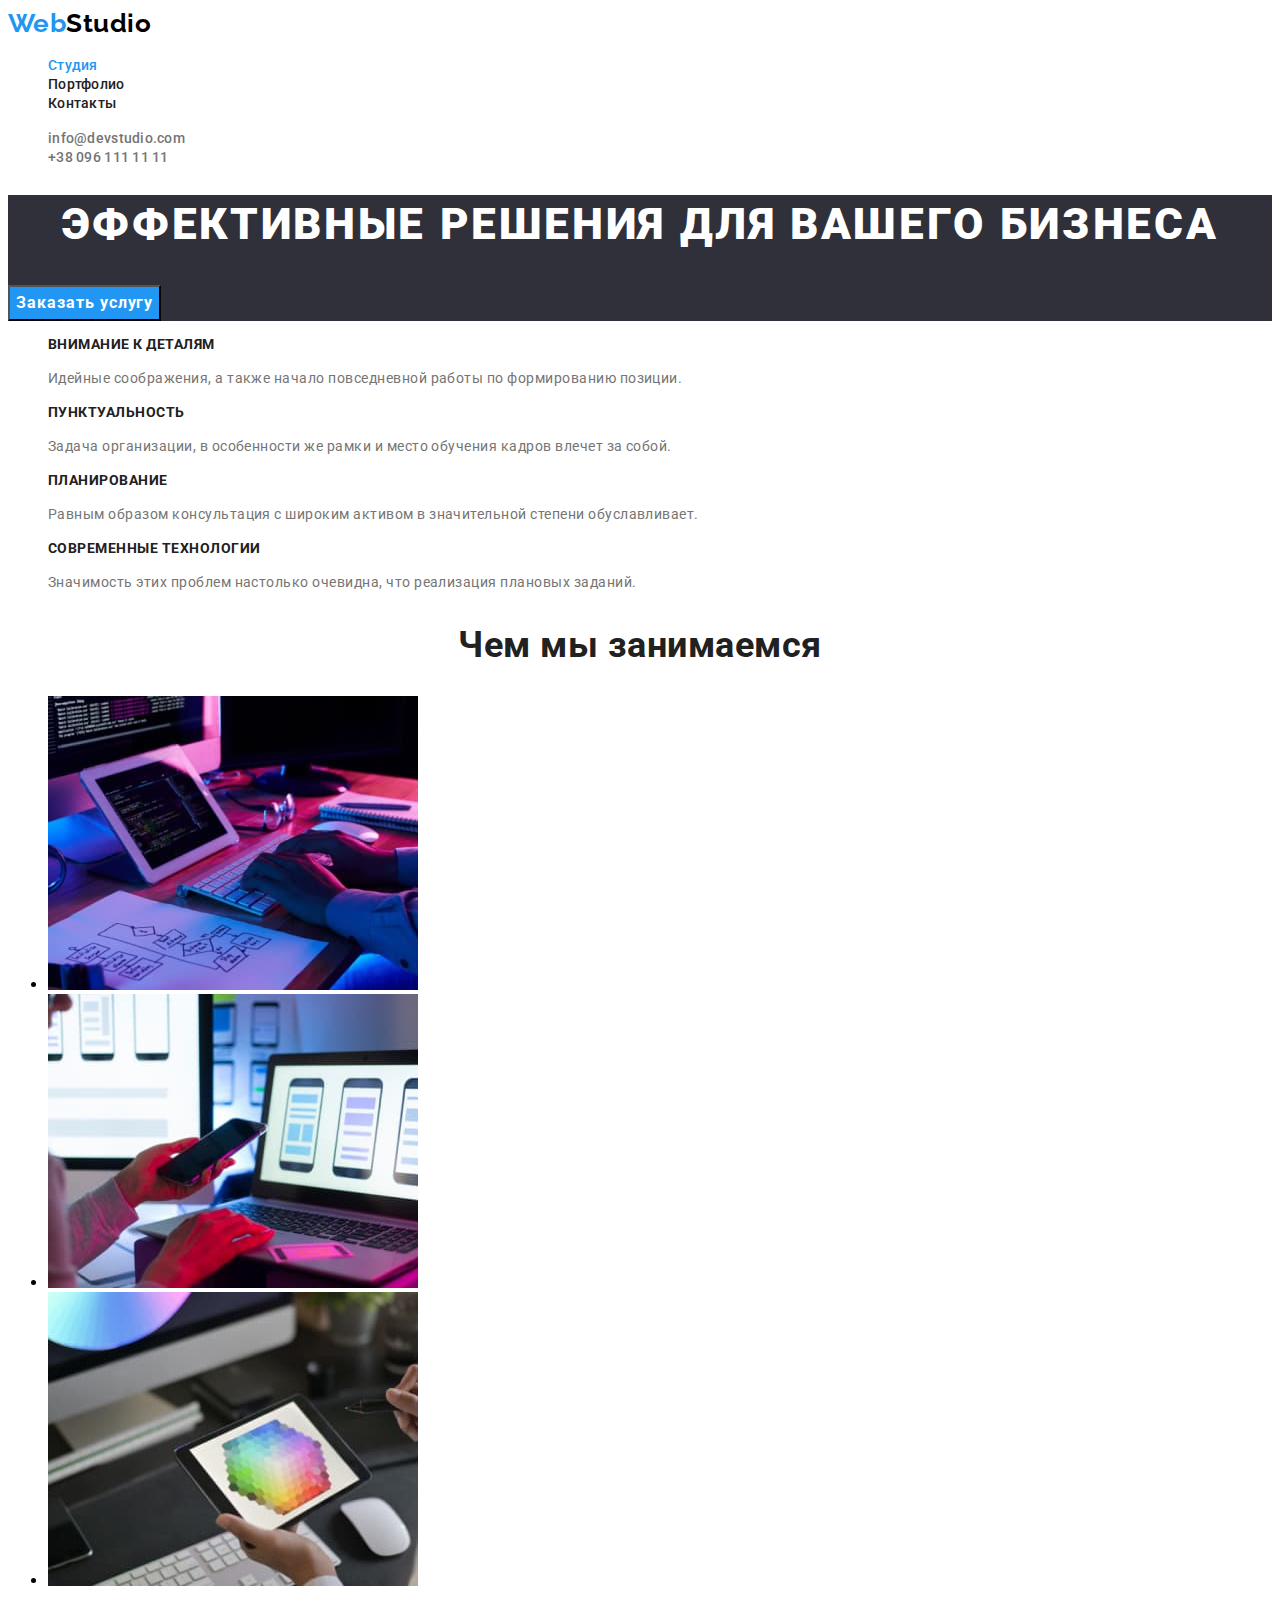
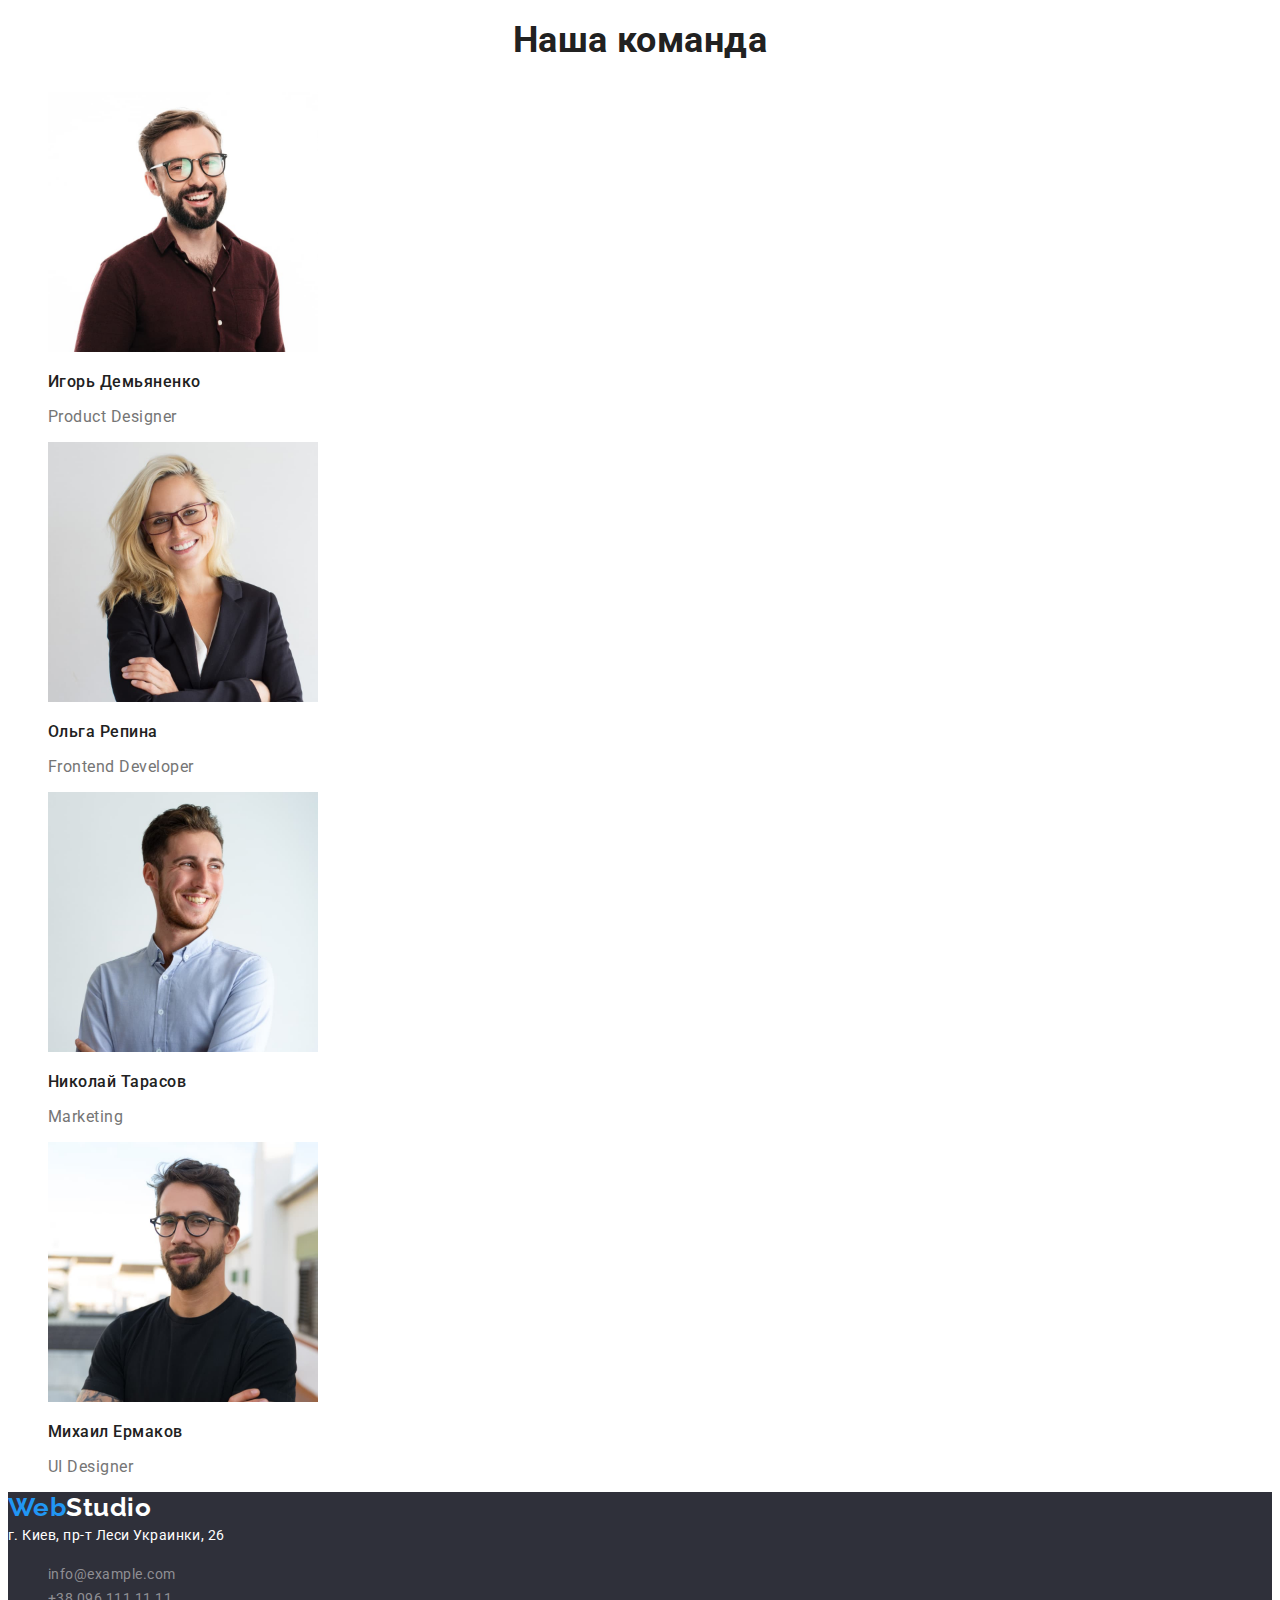
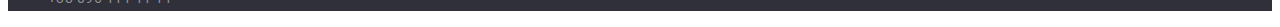
==== index.html @ e311b367 "Copy file" ====
<!DOCTYPE html>
<html lang="en">
<head>
    <meta charset="UTF-8">
    <meta http-equiv="X-UA-Compatible" content="IE=edge">
    <meta name="viewport" content="width=device-width, initial-scale=1.0">
    <title>Document</title>
    <link rel="preconnect" href="https://fonts.gstatic.com">
    <link href="https://fonts.googleapis.com/css2?family=Raleway:wght@700&family=Roboto:wght@400;500;700;900&display=swap"
        rel="stylesheet">
    <link rel="stylesheet" href="./css/styles.css">
</head>
<body>
    <!-- Header -->
    <header>
    <!-- Navigation -->
<nav>
    <!-- Logo -->
    <a href="./index.html" class="logo link"><span class="logo-blue">Web</span><span class="logo-black">Studio</span></a>
    <ul class="navigation-list list">
        <li><a href="./index.html" class="nav-items link current">Студия</a></li>
        <li><a href="./portfolio.html" class="nav-items link">Портфолио</a></li>
        <li><a href="" class="nav-items link">Контакты</a></li>
    </ul>
</nav>
<!-- Contacts Email tel Top -->
        <ul class="contacts-top list"> 
            <li>
                <a href="maito:info@devstudio.com" class="top-items link">info@devstudio.com</a>
            </li>
            <li>
                <a href="tel:+380961111111" class="top-items link">+38 096 111 11 11</a>
            </li>
        </ul>
       
    </header>
    <!-- Main content -->
    <main>
        <!-- Banner -->
        <section class="banner-section">
            <h1 class="banner-title">Эффективные решения для вашего бизнеса</h1>
            <button type="button" class="btn-studio">Заказать услугу</button>            
        </section>
        <!-- Engage section -->
        <section>
            <ul class="list">
                <li>
                    <h3 class="title-engage">Внимание к деталям</h3>
                    <p class="engage-text">Идейные соображения, а также начало повседневной работы по формированию позиции.</p>
                </li>
                <li>
                    <h3 class="title-engage">Пунктуальность</h3>
                    <p class="engage-text">Задача организации, в особенности же рамки и место обучения кадров влечет за собой.</p>
                </li>
                <li>
                    <h3 class="title-engage">Планирование</h3>
                    <p class="engage-text">Равным образом консультация с широким активом в значительной степени обуславливает.</p>
                </li>
                <li>
                    <h3 class="title-engage">Современные технологии</h3>
                    <p class="engage-text">Значимость этих проблем настолько очевидна, что реализация плановых заданий.</p>
                </li>
            </ul>
        </section>
        <section>
            <h2 class="collecting-title">Чем мы занимаемся</h2>
            <ul>
                <li><img width="370" src="./images/prints.jpg" alt="prints"></li>
                <li><img width="370" src="./images/telephone.jpg" alt="telephone"></li>
                <li><img width="370" src="./images/hexagon.jpg" alt="hexagon"></li>
            </ul>
        </section>
        <!-- Our team -->
        <section>
            <h2 class="collecting-title">Наша команда</h2>
            <ul class="list">
                <li>
                    <img width="270" src="./images/igor-demianenko.jpg" alt="Игорь Демьяненко">
                    <h3 class="full-name-title">Игорь Демьяненко</h3>
                    <p class="profession-team">Product Designer</p>
                </li>
                <li>
                    <img width="270" src="./images/olga-repina.jpg" alt="Ольга Репина">
                    <h3 class="full-name-title">Ольга Репина</h3>
                    <p class="profession-team">Frontend Developer</p>
                </li>
                <li>
                    <img width="270" src="./images/nikolai-tarasov.jpg" alt="Николай Тарасов">
                    <h3 class="full-name-title">Николай Тарасов</h3>
                    <p class="profession-team">Marketing</p>
                </li>
                <li>
                    <img width="270" src="./images/mikhail-ermakov.jpg" alt="Михаил Ермаков">
                    <h3 class="full-name-title">Михаил Ермаков</h3>
                    <p class="profession-team">UI Designer</p>
                </li>
            </ul>
        </section>
    </main>
    <!-- Footer -->
    <footer class="footer">
            <!-- Logo -->
            <a href="./index.html" class="logo link"><span class="logo-blue">Web</span><span class="logo-white">Studio</span></a>
            <address class="footer-address">
                г. Киев, пр-т Леси Украинки, 26
            </address>
            <ul class="contact-bottom list">
                <li>
                    <a href="maito:info@example.com" class="bottom-item link">info@example.com</a>
                </li>
                <li>
                    <a href="tel:+380961111111" class="bottom-item link">+38 096 111 11 11</a>
                </li>
            </ul>
        </footer>

</body>
</html>
---- css/styles.css ----
/* All color of site */
:root {
  --title-text-color: #212121;
  --accent-color: #2196f3;
  --all-text-color: #757575;
  --primary-white-color: #ffffff;
  --primary-black-color: #000000;
  --contacts-bottom-color: #8f8f94;
  --footer-background-color: #2f303a;
}
body {
  background-color: var(--primary-white-color);
  font-family: "Roboto", sans-serif;
  letter-spacing: 0.03em;
  /* letter-spacing: 0.02em;
  letter-spacing: 0.06em; */
}
.list {
  list-style: none;
}
.link {
  text-decoration: none;
}
/* Общее для кнопки */
button {
  cursor: pointer;

  font-family: inherit;
  font-weight: 500;
  font-size: 16px;
  line-height: 1.6;
  text-align: center;
}
/* Класс кнопка для студия */
.btn-studio {
  background-color: var(--accent-color);
  color: var(--primary-white-color);

  font-weight: 700;
  font-size: 16px;
  line-height: 1.9;
  display: flex;
  align-items: center;
  text-align: center;
  letter-spacing: 0.06em;
}

/* Класс кнопка для портфолио */
.btn-portfolio {
  color: var(--title-text-color);
  /* background-color: #f5f4fa; */
}
.btn-portfolio:hover {
  color: var(--primary-white-color);
  background-color: var(--accent-color);
}
/* Styles for index.html */

/* Header */

/* Logo styles */
.logo {
  font-family: "Raleway", sans-serif;
  font-weight: bold;
  font-size: 26px;
  line-height: 1.19;
}
.logo .logo-blue {
  color: var(--accent-color);
}
.logo .logo-black {
  color: var(--primary-black-color);
}
.logo .logo-white {
  color: var(--primary-white-color);
}
/* Navigation */
.navigation-list .nav-items {
  color: var(--title-text-color);
  font-weight: 500;
  font-size: 14px;
  line-height: 1.14;
  letter-spacing: 0.02em;
}
.navigation-list .nav-items:hover,
.navigation-list .nav-items:focus {
  color: var(--accent-color);
}
.navigation-list .nav-items.current {
  color: var(--accent-color);
}
/* .navigation-list .nav-items:visited {
  color: tomato;
} */

/* Contacts Email tel Top */
.contacts-top .top-items {
  color: var(--all-text-color);
  font-style: normal;
  font-weight: 500;
  font-size: 14px;
  line-height: 1.14;
  letter-spacing: 0.02em;
}
.contacts-top .top-items:hover,
.contacts-top .top-items:focus {
  color: var(--accent-color);
}
/* Main content */

.banner-section {
  background-color: var(--footer-background-color);
}
.banner-title {
  color: var(--primary-white-color);
  font-weight: 900;
  font-size: 44px;
  line-height: 1.36;
  text-align: center;
  letter-spacing: 0.06em;
  text-transform: uppercase;
}

/* Engage section */
.title-engage {
  color: var(--title-text-color);
  font-weight: 700;
  font-size: 14px;
  line-height: 1.14;
  text-transform: uppercase;
}
.engage-text {
  color: var(--all-text-color);
  font-size: 14px;
  line-height: 1.71;
}
.collecting-title {
  color: var(--title-text-color);
  font-weight: 700;
  font-size: 36px;
  line-height: 1.16;
  text-align: center;
}
/* Our team */
.full-name-title {
  color: var(--title-text-color);
  font-weight: 500;
  font-size: 16px;
  line-height: 1.19;
}
.profession-team {
  color: var(--all-text-color);
  font-size: 16px;
  line-height: 1.19;
}
/* Footer */

.footer {
  background-color: var(--footer-background-color);
}

.footer-address {
  color: var(--primary-white-color);
  font-style: normal;
  font-weight: 400;
  font-size: 14px;
  line-height: 24px;
}

.contact-bottom .bottom-item {
  color: var(--contacts-bottom-color);
  font-weight: 400;
  font-size: 14px;
  line-height: 1.71;
}
.contact-bottom .bottom-item:hover,
.contact-bottom .bottom-item:focus {
  color: var(--accent-color);
}
/* Styles for portfolio.html */

/* Our work section */
.our-work-title {
  color: var(--title-text-color);
  font-weight: 700;
  font-size: 18px;
  line-height: 2;
  letter-spacing: 0.06em;
}
.our-work-text {
  color: var(--all-text-color);
  font-size: 16px;
  line-height: 1.9;
}
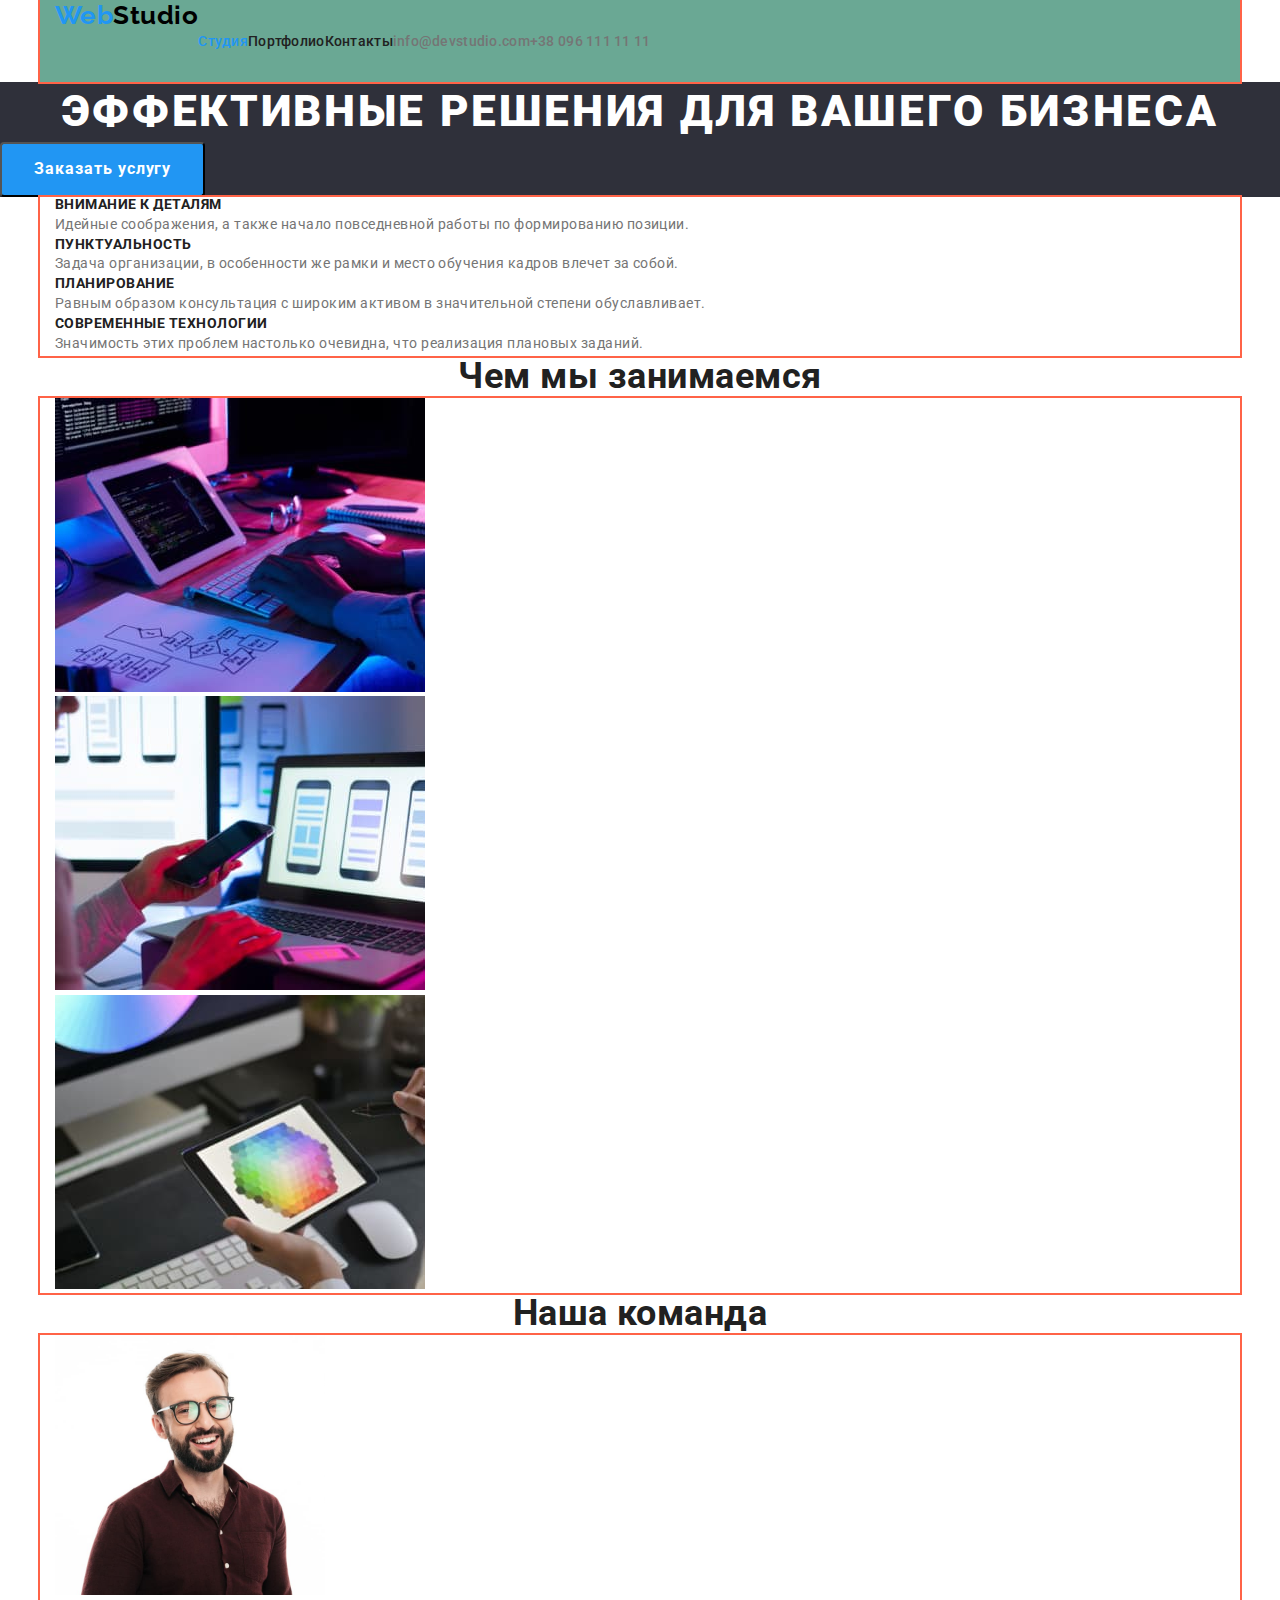
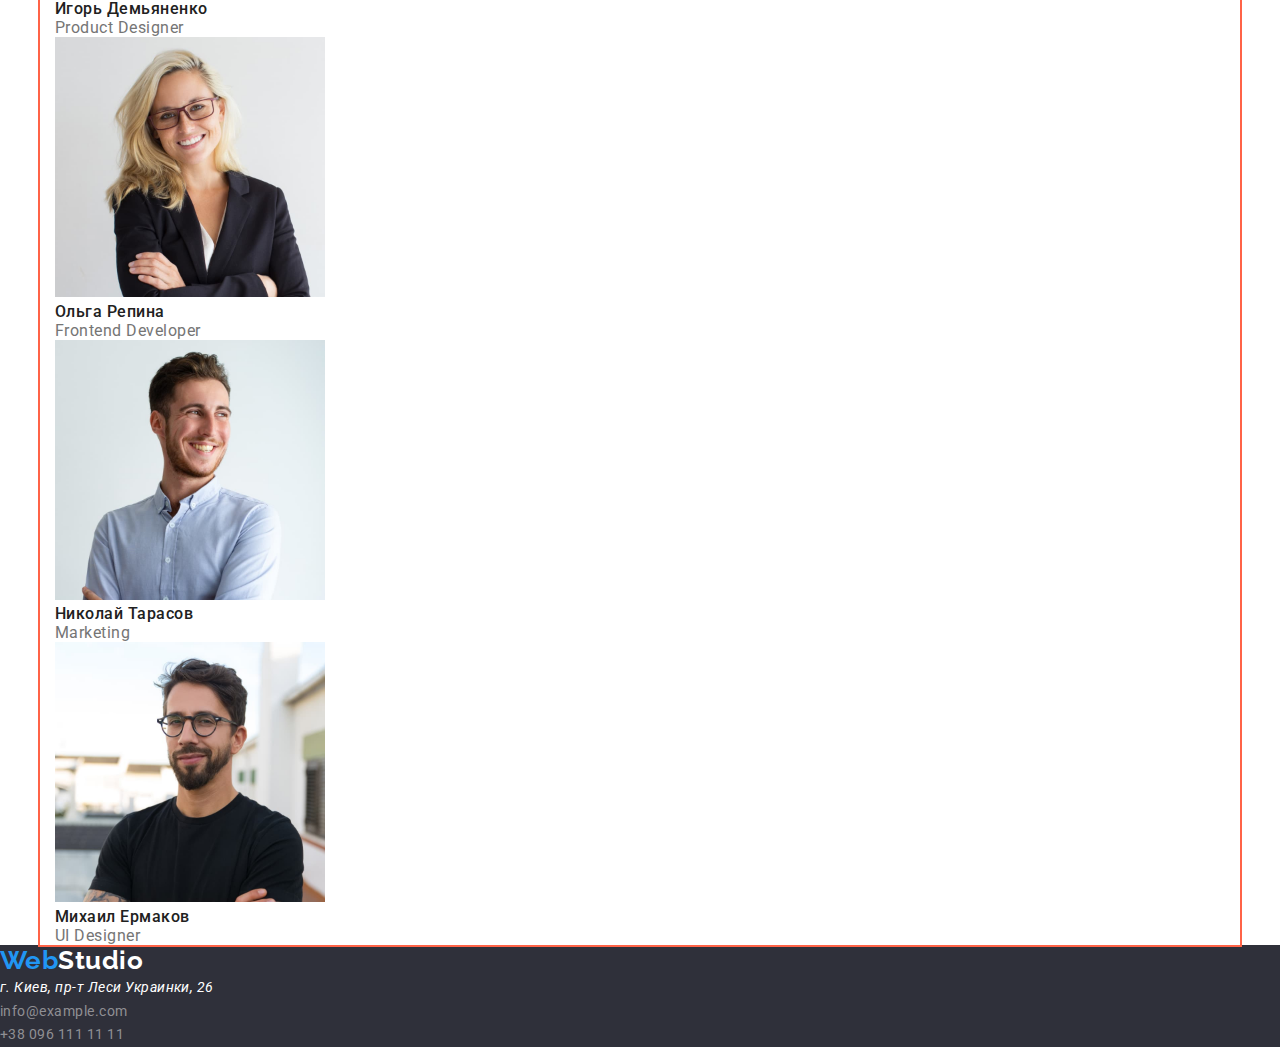
==== commit c048b674: "Нулевые отступы" ====
--- a/index.html
+++ b/index.html
@@ -8,23 +8,26 @@
     <link rel="preconnect" href="https://fonts.gstatic.com">
     <link href="https://fonts.googleapis.com/css2?family=Raleway:wght@700&family=Roboto:wght@400;500;700;900&display=swap"
         rel="stylesheet">
+    <link rel="stylesheet" href="https://cdnjs.cloudflare.com/ajax/libs/modern-normalize/1.0.0/modern-normalize.min.css">
     <link rel="stylesheet" href="./css/styles.css">
 </head>
 <body>
     <!-- Header -->
     <header>
     <!-- Navigation -->
-<nav>
-    <!-- Logo -->
-    <a href="./index.html" class="logo link"><span class="logo-blue">Web</span><span class="logo-black">Studio</span></a>
-    <ul class="navigation-list list">
-        <li><a href="./index.html" class="nav-items link current">Студия</a></li>
-        <li><a href="./portfolio.html" class="nav-items link">Портфолио</a></li>
-        <li><a href="" class="nav-items link">Контакты</a></li>
-    </ul>
-</nav>
-<!-- Contacts Email tel Top -->
-        <ul class="contacts-top list"> 
+    <div class="header-top container">
+        <nav class="site-nav">
+            <!-- Logo -->
+            <a href="./index.html" class="logo link"><span class="logo-blue">Web</span><span
+                    class="logo-black">Studio</span></a>
+            <ul class="navigation-list list">
+                <li><a href="./index.html" class="nav-items link current">Студия</a></li>
+                <li><a href="./portfolio.html" class="nav-items link">Портфолио</a></li>
+                <li><a href="" class="nav-items link">Контакты</a></li>
+            </ul>
+        </nav>
+        <!-- Contacts Email tel Top -->
+        <ul class="contacts-top list">
             <li>
                 <a href="maito:info@devstudio.com" class="top-items link">info@devstudio.com</a>
             </li>
@@ -32,7 +35,7 @@
                 <a href="tel:+380961111111" class="top-items link">+38 096 111 11 11</a>
             </li>
         </ul>
-       
+    </div>
     </header>
     <!-- Main content -->
     <main>
@@ -43,7 +46,7 @@
         </section>
         <!-- Engage section -->
         <section>
-            <ul class="list">
+            <ul class="list container">
                 <li>
                     <h3 class="title-engage">Внимание к деталям</h3>
                     <p class="engage-text">Идейные соображения, а также начало повседневной работы по формированию позиции.</p>
@@ -64,7 +67,7 @@
         </section>
         <section>
             <h2 class="collecting-title">Чем мы занимаемся</h2>
-            <ul>
+            <ul class="list container">
                 <li><img width="370" src="./images/prints.jpg" alt="prints"></li>
                 <li><img width="370" src="./images/telephone.jpg" alt="telephone"></li>
                 <li><img width="370" src="./images/hexagon.jpg" alt="hexagon"></li>
@@ -73,7 +76,7 @@
         <!-- Our team -->
         <section>
             <h2 class="collecting-title">Наша команда</h2>
-            <ul class="list">
+            <ul class="list container our-team">
                 <li>
                     <img width="270" src="./images/igor-demianenko.jpg" alt="Игорь Демьяненко">
                     <h3 class="full-name-title">Игорь Демьяненко</h3>
--- a/css/styles.css
+++ b/css/styles.css
@@ -17,9 +17,19 @@
 }
 .list {
   list-style: none;
+  padding: 0;
+  margin: 0;
 }
 .link {
   text-decoration: none;
+}
+
+.container {
+  width: 1200px;
+  padding-left: 15px;
+  padding-right: 15px;
+  margin: 0 auto;
+  outline: 2px solid tomato;
 }
 /* Общее для кнопки */
 button {
@@ -30,6 +40,8 @@
   font-size: 16px;
   line-height: 1.6;
   text-align: center;
+
+  border-radius: 4px;
 }
 /* Класс кнопка для студия */
 .btn-studio {
@@ -43,12 +55,16 @@
   align-items: center;
   text-align: center;
   letter-spacing: 0.06em;
+
+  padding: 10px 32px;
 }
 
 /* Класс кнопка для портфолио */
 .btn-portfolio {
   color: var(--title-text-color);
   /* background-color: #f5f4fa; */
+
+  padding: 6px 22px;
 }
 .btn-portfolio:hover {
   color: var(--primary-white-color);
@@ -57,6 +73,12 @@
 /* Styles for index.html */
 
 /* Header */
+.header-top {
+  display: flex;
+  align-items: center;
+
+  background-color: rgb(106, 168, 148);
+}
 
 /* Logo styles */
 .logo {
@@ -75,12 +97,26 @@
   color: var(--primary-white-color);
 }
 /* Navigation */
+.site-nav {
+  display: flex;
+}
+.site-nav .navigation-list {
+  display: flex;
+}
+.navigation-list li {
+  padding-top: 32px;
+  padding-bottom: 32px;
+}
+
 .navigation-list .nav-items {
   color: var(--title-text-color);
   font-weight: 500;
   font-size: 14px;
   line-height: 1.14;
   letter-spacing: 0.02em;
+
+  padding-top: 32px;
+  padding-bottom: 32px;
 }
 .navigation-list .nav-items:hover,
 .navigation-list .nav-items:focus {
@@ -94,6 +130,9 @@
 } */
 
 /* Contacts Email tel Top */
+.contacts-top {
+  display: flex;
+}
 .contacts-top .top-items {
   color: var(--all-text-color);
   font-style: normal;
@@ -119,6 +158,9 @@
   text-align: center;
   letter-spacing: 0.06em;
   text-transform: uppercase;
+
+  padding: 0;
+  margin: 0;
 }
 
 /* Engage section */
@@ -128,11 +170,17 @@
   font-size: 14px;
   line-height: 1.14;
   text-transform: uppercase;
+
+  padding: 0;
+  margin: 0;
 }
 .engage-text {
   color: var(--all-text-color);
   font-size: 14px;
   line-height: 1.71;
+
+  padding: 0;
+  margin: 0;
 }
 .collecting-title {
   color: var(--title-text-color);
@@ -140,18 +188,30 @@
   font-size: 36px;
   line-height: 1.16;
   text-align: center;
+
+  padding: 0;
+  margin: 0;
 }
 /* Our team */
+/* .our-team li {
+  display: flex;
+} */
 .full-name-title {
   color: var(--title-text-color);
   font-weight: 500;
   font-size: 16px;
   line-height: 1.19;
+
+  padding: 0;
+  margin: 0;
 }
 .profession-team {
   color: var(--all-text-color);
   font-size: 16px;
   line-height: 1.19;
+
+  padding: 0;
+  margin: 0;
 }
 /* Footer */
 
@@ -161,10 +221,9 @@
 
 .footer-address {
   color: var(--primary-white-color);
-  font-style: normal;
   font-weight: 400;
   font-size: 14px;
-  line-height: 24px;
+  line-height: 1.71;
 }
 
 .contact-bottom .bottom-item {
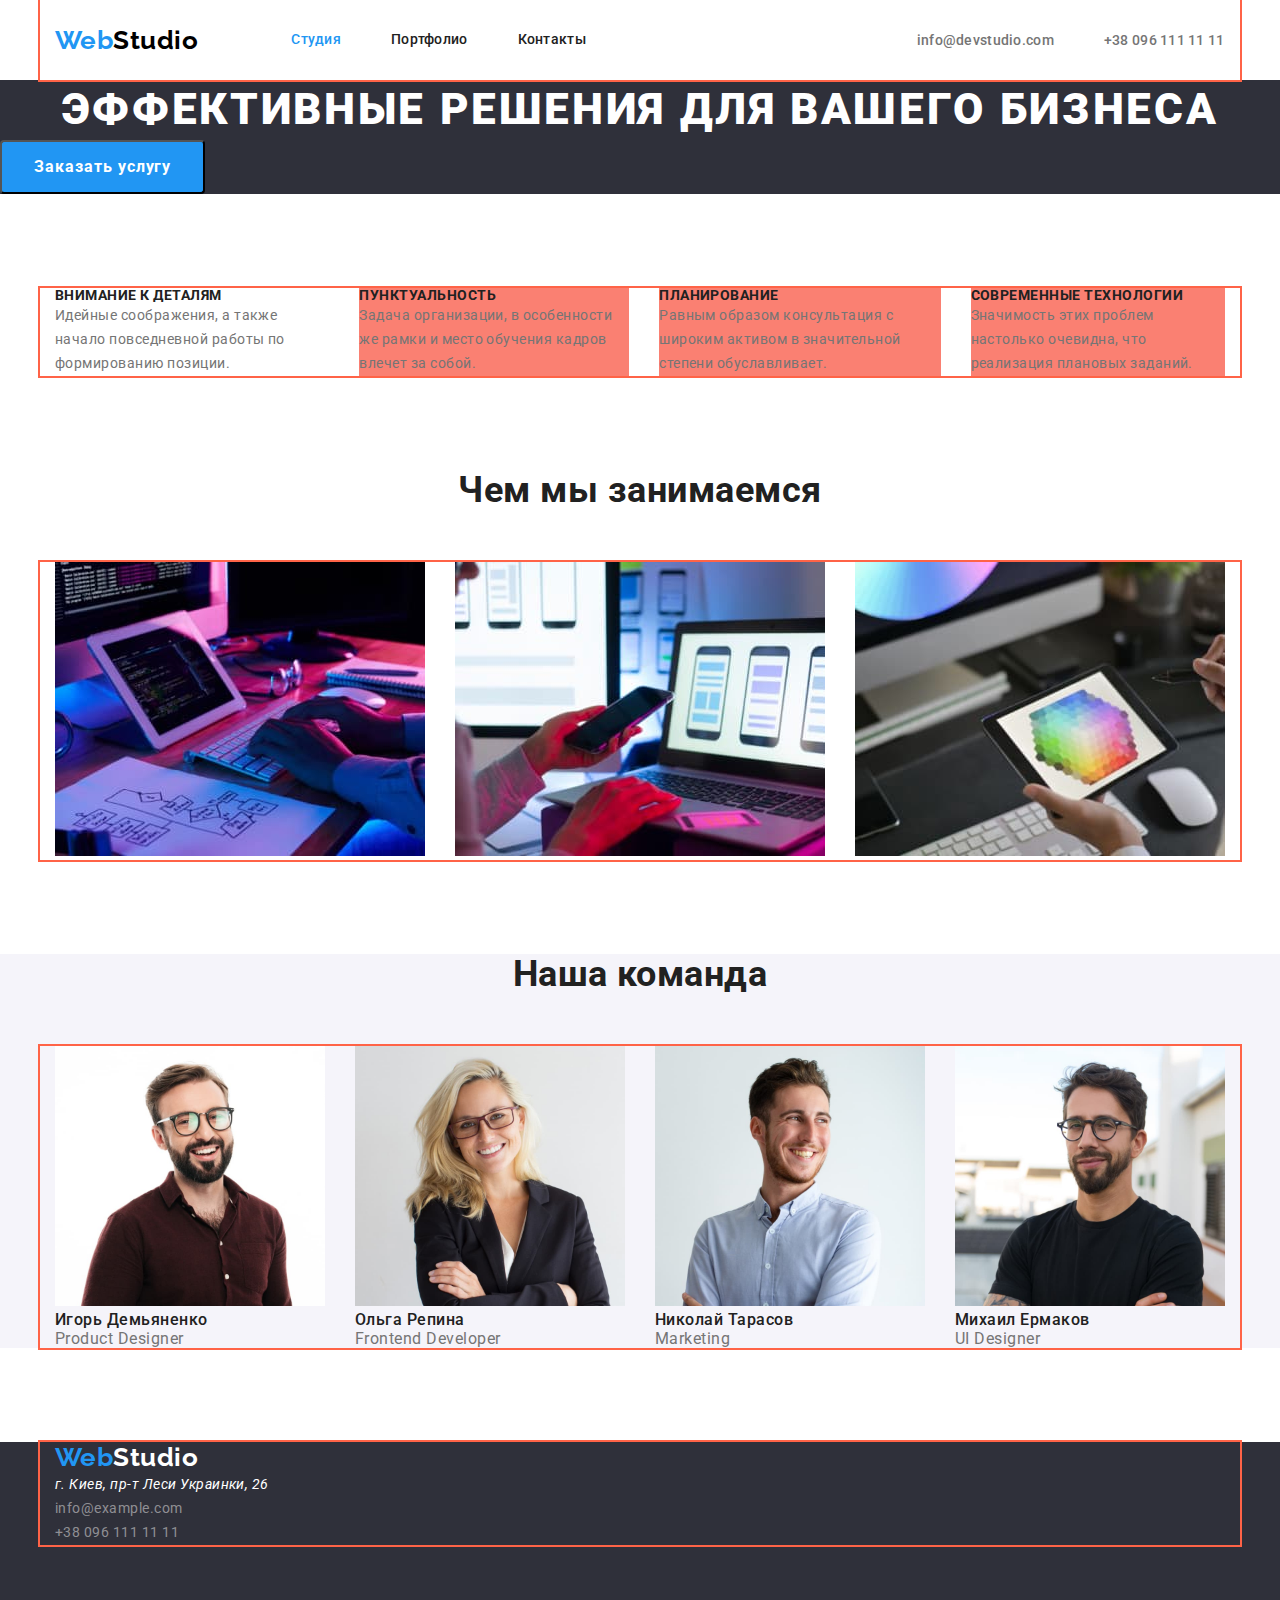
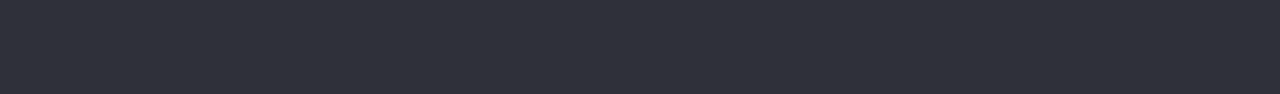
==== commit 6c473118: "Доделал flex" ====
--- a/index.html
+++ b/index.html
@@ -15,23 +15,23 @@
     <!-- Header -->
     <header>
     <!-- Navigation -->
-    <div class="header-top container">
-        <nav class="site-nav">
+    <div class="container header-top">
+        <nav class="main-nav">
             <!-- Logo -->
             <a href="./index.html" class="logo link"><span class="logo-blue">Web</span><span
                     class="logo-black">Studio</span></a>
             <ul class="navigation-list list">
-                <li><a href="./index.html" class="nav-items link current">Студия</a></li>
-                <li><a href="./portfolio.html" class="nav-items link">Портфолио</a></li>
-                <li><a href="" class="nav-items link">Контакты</a></li>
+                <li class="item"><a href="./index.html" class="nav-items link current">Студия</a></li>
+                <li class="item"><a href="./portfolio.html" class="nav-items link">Портфолио</a></li>
+                <li class="item"><a href="" class="nav-items link">Контакты</a></li>
             </ul>
         </nav>
         <!-- Contacts Email tel Top -->
         <ul class="contacts-top list">
-            <li>
+            <li class="item">
                 <a href="maito:info@devstudio.com" class="top-items link">info@devstudio.com</a>
             </li>
-            <li>
+            <li class="item">
                 <a href="tel:+380961111111" class="top-items link">+38 096 111 11 11</a>
             </li>
         </ul>
@@ -46,53 +46,54 @@
         </section>
         <!-- Engage section -->
         <section>
-            <ul class="list container">
-                <li>
+            <ul class="list container engage-section">
+                <li class="item">
                     <h3 class="title-engage">Внимание к деталям</h3>
                     <p class="engage-text">Идейные соображения, а также начало повседневной работы по формированию позиции.</p>
                 </li>
-                <li>
+                <li class="item">
                     <h3 class="title-engage">Пунктуальность</h3>
                     <p class="engage-text">Задача организации, в особенности же рамки и место обучения кадров влечет за собой.</p>
                 </li>
-                <li>
+                <li class="item">
                     <h3 class="title-engage">Планирование</h3>
                     <p class="engage-text">Равным образом консультация с широким активом в значительной степени обуславливает.</p>
                 </li>
-                <li>
+                <li class="item">
                     <h3 class="title-engage">Современные технологии</h3>
                     <p class="engage-text">Значимость этих проблем настолько очевидна, что реализация плановых заданий.</p>
                 </li>
             </ul>
         </section>
+        <!-- Image title -->
         <section>
             <h2 class="collecting-title">Чем мы занимаемся</h2>
-            <ul class="list container">
-                <li><img width="370" src="./images/prints.jpg" alt="prints"></li>
-                <li><img width="370" src="./images/telephone.jpg" alt="telephone"></li>
-                <li><img width="370" src="./images/hexagon.jpg" alt="hexagon"></li>
+            <ul class="list container img-item">
+                <li class="item"><img width="370" src="./images/prints.jpg" alt="prints"></li>
+                <li class="item"><img width="370" src="./images/telephone.jpg" alt="telephone"></li>
+                <li class="item"><img width="370" src="./images/hexagon.jpg" alt="hexagon"></li>
             </ul>
         </section>
         <!-- Our team -->
-        <section>
+        <section class="our-squad">
             <h2 class="collecting-title">Наша команда</h2>
             <ul class="list container our-team">
-                <li>
+                <li class="item">
                     <img width="270" src="./images/igor-demianenko.jpg" alt="Игорь Демьяненко">
                     <h3 class="full-name-title">Игорь Демьяненко</h3>
                     <p class="profession-team">Product Designer</p>
                 </li>
-                <li>
+                <li class="item">
                     <img width="270" src="./images/olga-repina.jpg" alt="Ольга Репина">
                     <h3 class="full-name-title">Ольга Репина</h3>
                     <p class="profession-team">Frontend Developer</p>
                 </li>
-                <li>
+                <li class="item">
                     <img width="270" src="./images/nikolai-tarasov.jpg" alt="Николай Тарасов">
                     <h3 class="full-name-title">Николай Тарасов</h3>
                     <p class="profession-team">Marketing</p>
                 </li>
-                <li>
+                <li class="item">
                     <img width="270" src="./images/mikhail-ermakov.jpg" alt="Михаил Ермаков">
                     <h3 class="full-name-title">Михаил Ермаков</h3>
                     <p class="profession-team">UI Designer</p>
@@ -102,6 +103,7 @@
     </main>
     <!-- Footer -->
     <footer class="footer">
+        <div class="container">
             <!-- Logo -->
             <a href="./index.html" class="logo link"><span class="logo-blue">Web</span><span class="logo-white">Studio</span></a>
             <address class="footer-address">
@@ -115,7 +117,9 @@
                     <a href="tel:+380961111111" class="bottom-item link">+38 096 111 11 11</a>
                 </li>
             </ul>
-        </footer>
+        </div>
+        
+    </footer>
 
 </body>
 </html>--- a/css/styles.css
+++ b/css/styles.css
@@ -7,6 +7,7 @@
   --primary-black-color: #000000;
   --contacts-bottom-color: #8f8f94;
   --footer-background-color: #2f303a;
+  --our-team-color: #F5F4FA;
 }
 body {
   background-color: var(--primary-white-color);
@@ -62,7 +63,7 @@
 /* Класс кнопка для портфолио */
 .btn-portfolio {
   color: var(--title-text-color);
-  /* background-color: #f5f4fa; */
+  background-color: var(--our-team-color);
 
   padding: 6px 22px;
 }
@@ -76,10 +77,11 @@
 .header-top {
   display: flex;
   align-items: center;
-
-  background-color: rgb(106, 168, 148);
-}
-
+}
+.main-nav {
+  display: flex;
+  align-items: center;
+}
 /* Logo styles */
 .logo {
   font-family: "Raleway", sans-serif;
@@ -97,26 +99,30 @@
   color: var(--primary-white-color);
 }
 /* Navigation */
-.site-nav {
-  display: flex;
-}
-.site-nav .navigation-list {
-  display: flex;
-}
-.navigation-list li {
+.navigation-list {
+  display: flex;
+  margin-left: 93px;
+}
+.navigation-list .item {
+  margin-right: 50px;
+  /* background-color: red;
+  /* padding-top: 32px;
+  padding-bottom: 32px; */ */
+}
+.navigation-list .item:last-child {
+  margin-right: 0;
+}
+
+.navigation-list .nav-items {
   padding-top: 32px;
   padding-bottom: 32px;
-}
-
-.navigation-list .nav-items {
+  display: block;
+
   color: var(--title-text-color);
   font-weight: 500;
   font-size: 14px;
   line-height: 1.14;
   letter-spacing: 0.02em;
-
-  padding-top: 32px;
-  padding-bottom: 32px;
 }
 .navigation-list .nav-items:hover,
 .navigation-list .nav-items:focus {
@@ -125,13 +131,14 @@
 .navigation-list .nav-items.current {
   color: var(--accent-color);
 }
-/* .navigation-list .nav-items:visited {
-  color: tomato;
-} */
 
 /* Contacts Email tel Top */
 .contacts-top {
   display: flex;
+  margin-left: 331px;
+}
+.contacts-top .item + .item {
+  margin-left: 50px;
 }
 .contacts-top .top-items {
   color: var(--all-text-color);
@@ -164,6 +171,15 @@
 }
 
 /* Engage section */
+.engage-section {
+  display: flex;
+  margin-top: 94px;
+  margin-bottom: 94px;  
+}
+.engage-section .item + .item {
+margin-left: 30px;
+background-color: salmon;
+}
 .title-engage {
   color: var(--title-text-color);
   font-weight: 700;
@@ -192,10 +208,27 @@
   padding: 0;
   margin: 0;
 }
+/* Image title */
+.img-item {
+  display: flex;
+  margin-top: 50px;
+  margin-bottom: 94px;
+}
+.img-item .item + .item {
+  margin-left: 30px;
+}
 /* Our team */
-/* .our-team li {
-  display: flex;
-} */
+.our-squad, .our-team {
+  background-color: var(--our-team-color);
+}
+.our-team {
+  display: flex;
+  margin-top: 50px;
+  margin-bottom: 94px;
+}
+.our-team .item + .item {
+  margin-left: 30px;
+}
 .full-name-title {
   color: var(--title-text-color);
   font-weight: 500;
@@ -217,6 +250,9 @@
 
 .footer {
   background-color: var(--footer-background-color);
+    height: 252px;
+  /* width: 1600px;
+  position: absolute; */
 }
 
 .footer-address {
@@ -238,16 +274,57 @@
 }
 /* Styles for portfolio.html */
 
+.title-portfolio {
+  text-align: center;
+  margin: 0;
+  padding: 0;
+}
+
+.btn-flex {
+  display: flex;
+  margin-bottom: 50px;
+  justify-content: center;
+}
+.btn-flex .item + .item {
+  margin-left: 8px;
+} 
+
 /* Our work section */
+.best-work {
+  display: flex;
+  flex-wrap: wrap;
+
+  margin-bottom: 94px;
+}
+
+.best-work .item {
+  width: calc((100% - 60px) / 3);  
+}
+.best-work .item {
+  margin-right: 30px;
+}
+.best-work .item:nth-child(3n) {
+  margin-right: 0;
+}
+.best-work .test {
+  margin: 0;
+  padding: 0;
+}
 .our-work-title {
   color: var(--title-text-color);
   font-weight: 700;
   font-size: 18px;
   line-height: 2;
   letter-spacing: 0.06em;
+
+  margin: 0;
+  padding: 0;
 }
 .our-work-text {
   color: var(--all-text-color);
   font-size: 16px;
   line-height: 1.9;
-}
+
+  margin: 0;
+  padding: 0;
+}
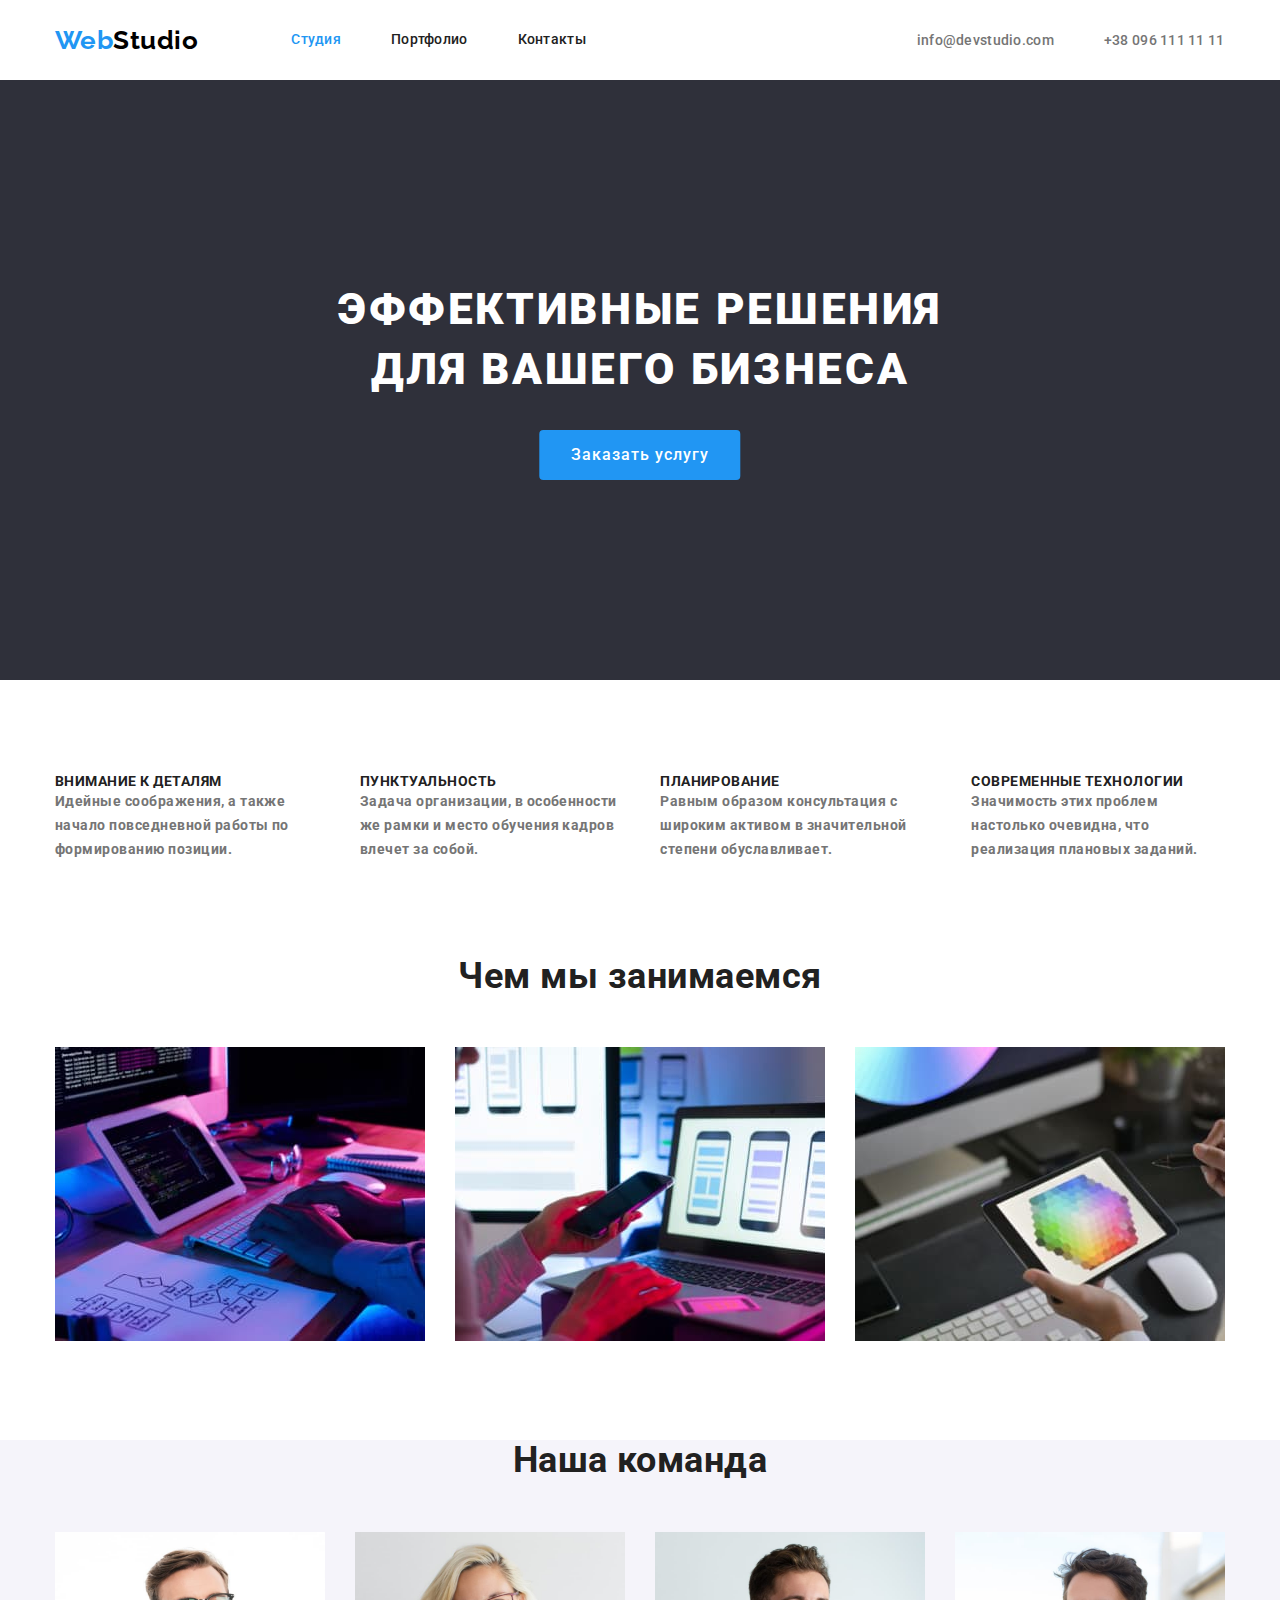
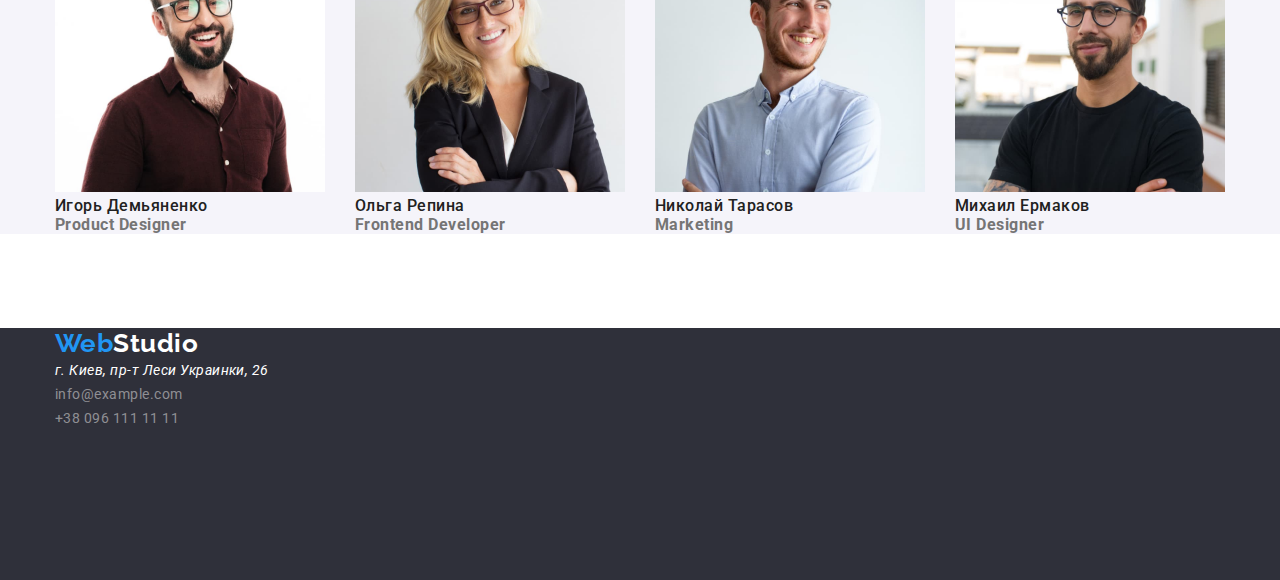
==== commit edd94d4e: "Доделал баннер-hero" ====
--- a/index.html
+++ b/index.html
@@ -41,8 +41,10 @@
     <main>
         <!-- Banner -->
         <section class="banner-section">
-            <h1 class="banner-title">Эффективные решения для вашего бизнеса</h1>
-            <button type="button" class="btn-studio">Заказать услугу</button>            
+            <div class="test">
+                <h1 class="banner-title">Эффективные решения <br> для вашего бизнеса</h1>
+                <button type="button" class="btn-studio">Заказать услугу</button>
+            </div>
         </section>
         <!-- Engage section -->
         <section>
--- a/css/styles.css
+++ b/css/styles.css
@@ -1,4 +1,4 @@
-/* All color of site */
+/* Common file */
 :root {
   --title-text-color: #212121;
   --accent-color: #2196f3;
@@ -12,6 +12,7 @@
 body {
   background-color: var(--primary-white-color);
   font-family: "Roboto", sans-serif;
+  font-weight: 700;
   letter-spacing: 0.03em;
   /* letter-spacing: 0.02em;
   letter-spacing: 0.06em; */
@@ -30,9 +31,9 @@
   padding-left: 15px;
   padding-right: 15px;
   margin: 0 auto;
-  outline: 2px solid tomato;
-}
-/* Общее для кнопки */
+  /* outline: 2px solid tomato; */
+}
+/* Общее для кнопок */
 button {
   cursor: pointer;
 
@@ -43,13 +44,13 @@
   text-align: center;
 
   border-radius: 4px;
+  border: none;
 }
 /* Класс кнопка для студия */
 .btn-studio {
   background-color: var(--accent-color);
   color: var(--primary-white-color);
 
-  font-weight: 700;
   font-size: 16px;
   line-height: 1.9;
   display: flex;
@@ -57,23 +58,24 @@
   text-align: center;
   letter-spacing: 0.06em;
 
+  margin-top: 30px;
+
   padding: 10px 32px;
-}
-
-/* Класс кнопка для портфолио */
-.btn-portfolio {
-  color: var(--title-text-color);
-  background-color: var(--our-team-color);
-
-  padding: 6px 22px;
-}
-.btn-portfolio:hover {
-  color: var(--primary-white-color);
-  background-color: var(--accent-color);
+  position: relative;
+  left: 50%;
+  transform: translate(-50%, 0);
 }
 /* Styles for index.html */
 
 /* Header */
+.header {
+  width: 1200px;
+  padding-left: 15px;
+  padding-right: 15px;
+  margin: 0 auto;
+  /* outline: 2px solid tomato; */
+  border-bottom: 1px solid var(--all-text-color);
+}
 .header-top {
   display: flex;
   align-items: center;
@@ -155,8 +157,13 @@
 /* Main content */
 
 .banner-section {
+  height: 600px;
   background-color: var(--footer-background-color);
 }
+/* .test {
+  margin-top: 200px;
+  outline: 1px solid tomato;
+} */
 .banner-title {
   color: var(--primary-white-color);
   font-weight: 900;
@@ -165,8 +172,11 @@
   text-align: center;
   letter-spacing: 0.06em;
   text-transform: uppercase;
-
-  padding: 0;
+  
+  align-items: center;
+  padding-top: 200px;
+
+  /* padding: 0; */
   margin: 0;
 }
 
@@ -178,11 +188,9 @@
 }
 .engage-section .item + .item {
 margin-left: 30px;
-background-color: salmon;
 }
 .title-engage {
   color: var(--title-text-color);
-  font-weight: 700;
   font-size: 14px;
   line-height: 1.14;
   text-transform: uppercase;
@@ -200,7 +208,6 @@
 }
 .collecting-title {
   color: var(--title-text-color);
-  font-weight: 700;
   font-size: 36px;
   line-height: 1.16;
   text-align: center;
@@ -274,13 +281,19 @@
 }
 /* Styles for portfolio.html */
 
-.title-portfolio {
-  text-align: center;
-  margin: 0;
-  padding: 0;
-}
-
+/* Класс кнопка для портфолио */
+.btn-portfolio {
+  color: var(--title-text-color);
+  background-color: var(--our-team-color);
+
+  padding: 6px 22px;
+}
+.btn-portfolio:hover {
+  color: var(--primary-white-color);
+  background-color: var(--accent-color);
+}
 .btn-flex {
+  margin-top: 94px;
   display: flex;
   margin-bottom: 50px;
   justify-content: center;
@@ -289,6 +302,12 @@
   margin-left: 8px;
 } 
 
+/* .title-portfolio {
+  text-align: center;
+  margin: 0;
+  padding: 0;
+} */
+
 /* Our work section */
 .best-work {
   display: flex;
@@ -312,7 +331,6 @@
 }
 .our-work-title {
   color: var(--title-text-color);
-  font-weight: 700;
   font-size: 18px;
   line-height: 2;
   letter-spacing: 0.06em;
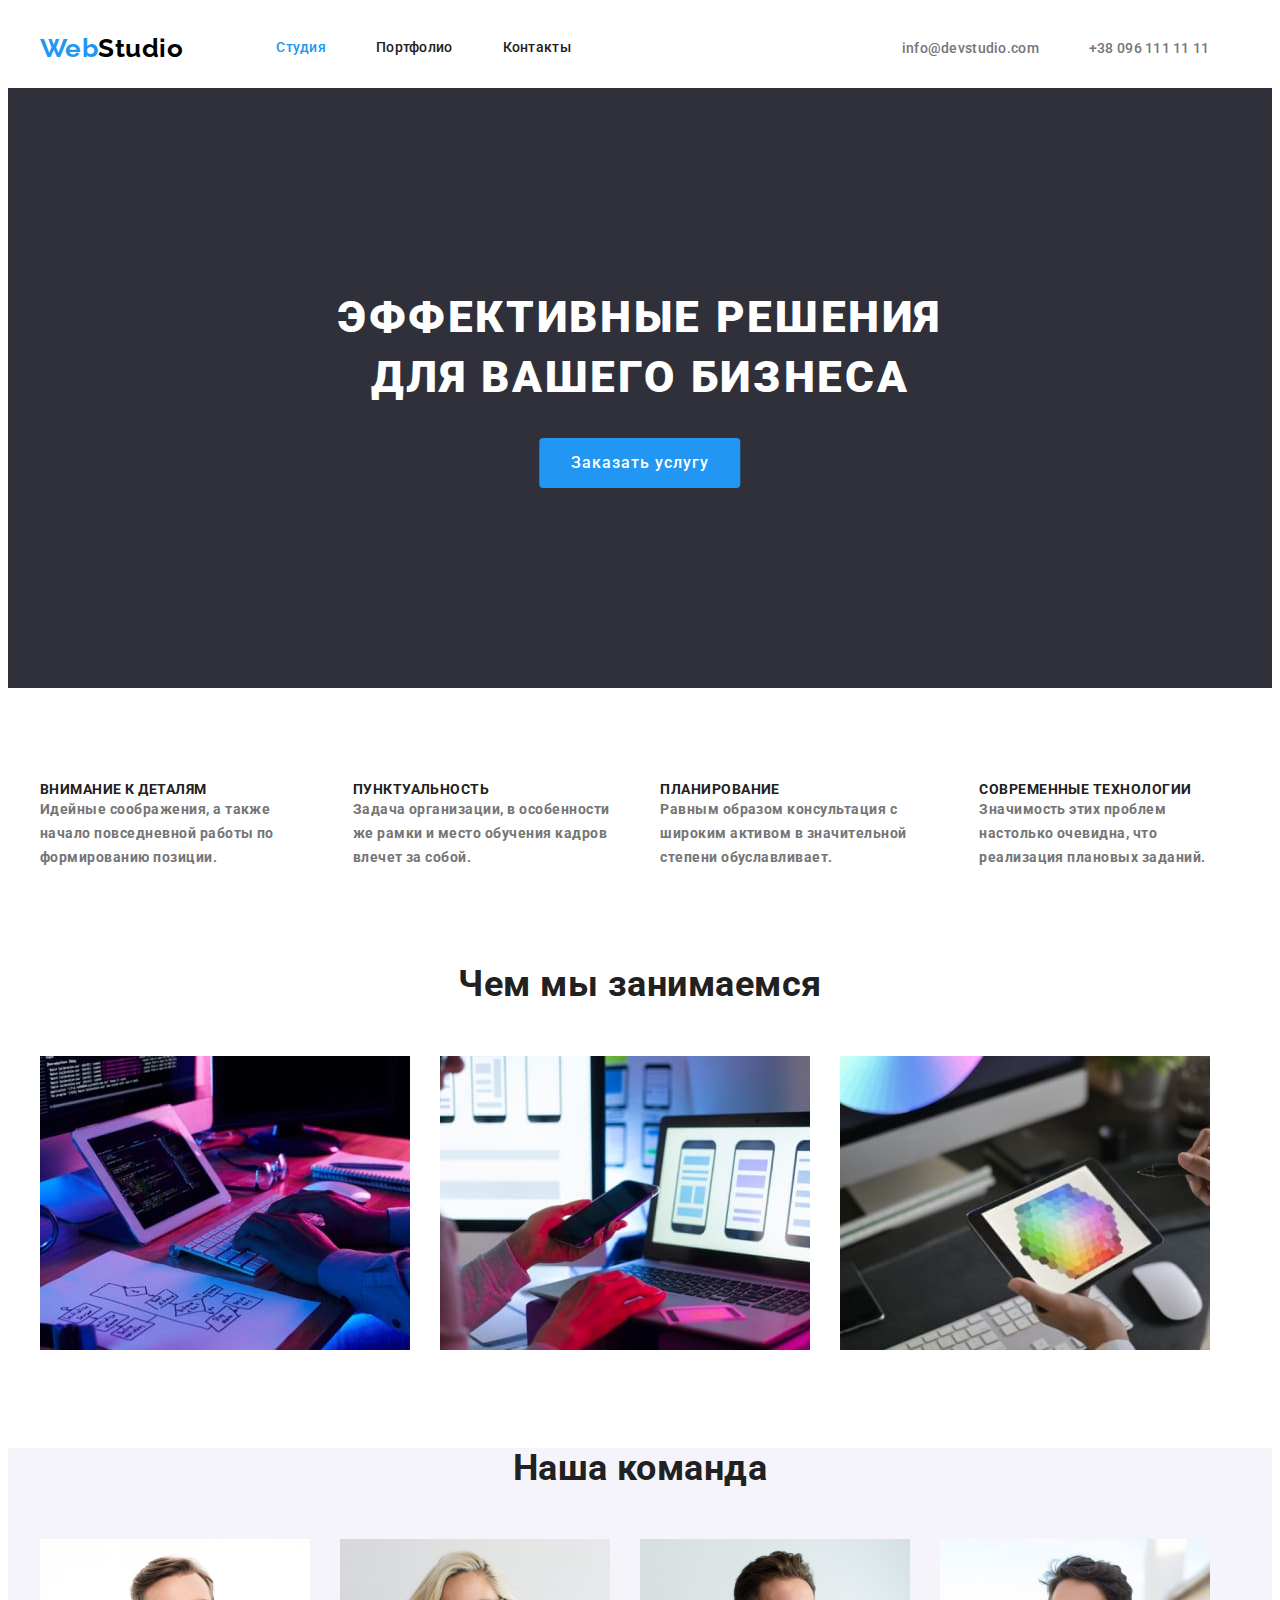
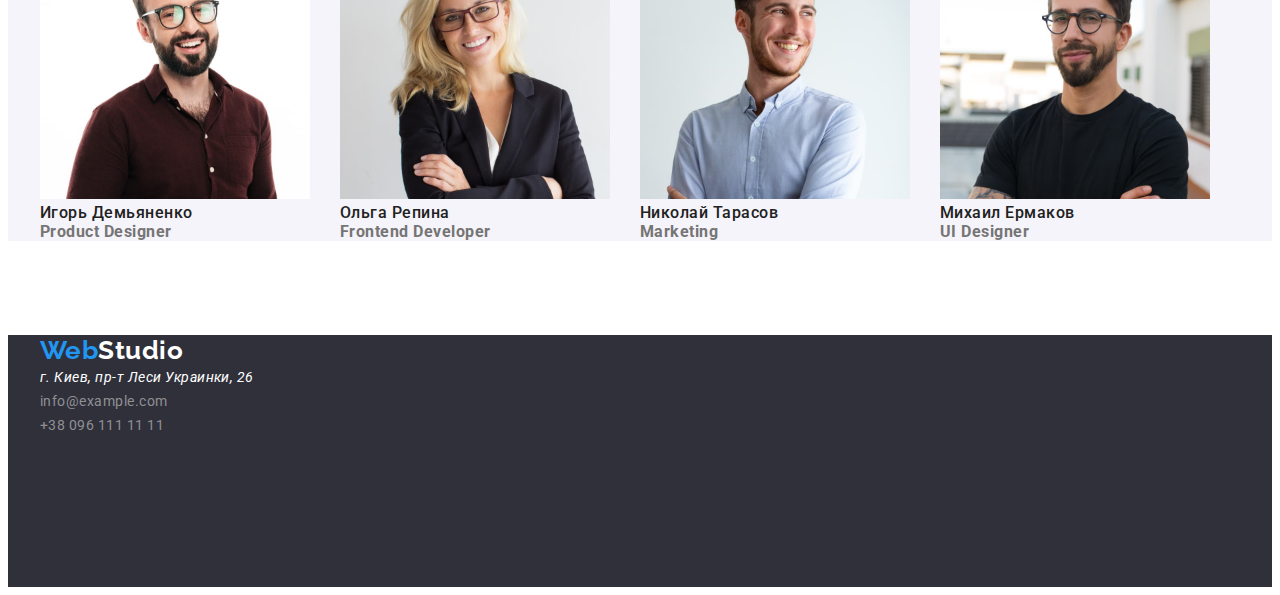
==== commit 808bdda4: "Переделал ещё раз banner" ====
--- a/index.html
+++ b/index.html
@@ -8,7 +8,9 @@
     <link rel="preconnect" href="https://fonts.gstatic.com">
     <link href="https://fonts.googleapis.com/css2?family=Raleway:wght@700&family=Roboto:wght@400;500;700;900&display=swap"
         rel="stylesheet">
-    <link rel="stylesheet" href="https://cdnjs.cloudflare.com/ajax/libs/modern-normalize/1.0.0/modern-normalize.min.css">
+    <link rel="stylesheet" href="https://cdnjs.cloudflare.com/ajax/libs/modern-normalize/1.0.0/modern-normalize.min.css"
+        integrity="sha512-ISS7cAi1PEhQ8jnbJpJZMd29NlhNj4AWYyLOSp2CE/CsHxTCu+r+t0D2yoJudVrd0/8fTVPUVDzY5Tvli75u/g=="
+        crossorigin="anonymous" />
     <link rel="stylesheet" href="./css/styles.css">
 </head>
 <body>
@@ -41,10 +43,8 @@
     <main>
         <!-- Banner -->
         <section class="banner-section">
-            <div class="test">
-                <h1 class="banner-title">Эффективные решения <br> для вашего бизнеса</h1>
-                <button type="button" class="btn-studio">Заказать услугу</button>
-            </div>
+            <h1 class="banner-title">Эффективные решения <br> для вашего бизнеса</h1>
+            <button type="button" class="btn-studio">Заказать услугу</button>  
         </section>
         <!-- Engage section -->
         <section>
--- a/css/styles.css
+++ b/css/styles.css
@@ -157,13 +157,11 @@
 /* Main content */
 
 .banner-section {
-  height: 600px;
   background-color: var(--footer-background-color);
-}
-/* .test {
-  margin-top: 200px;
-  outline: 1px solid tomato;
-} */
+  padding-top: 200px;
+  padding-bottom: 200px;
+}
+
 .banner-title {
   color: var(--primary-white-color);
   font-weight: 900;
@@ -174,7 +172,7 @@
   text-transform: uppercase;
   
   align-items: center;
-  padding-top: 200px;
+  /* padding-top: 200px; */
 
   /* padding: 0; */
   margin: 0;
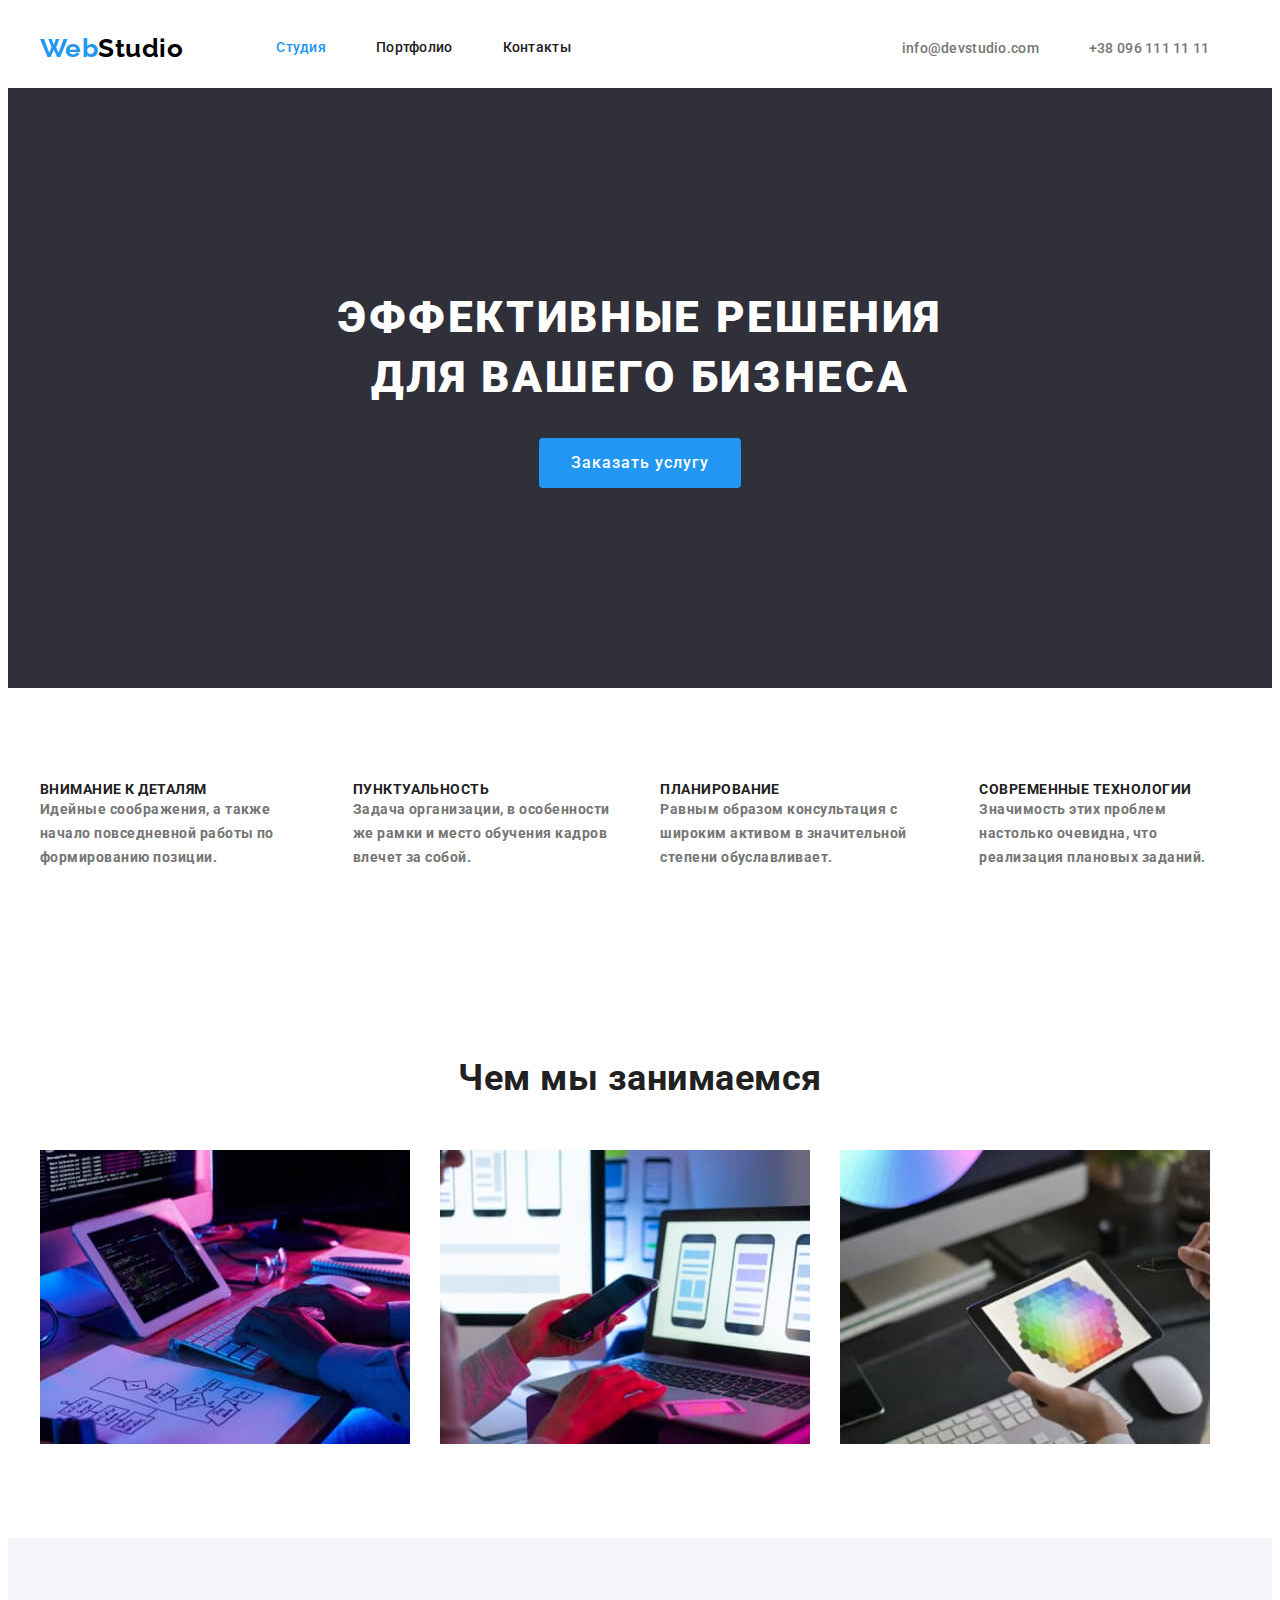
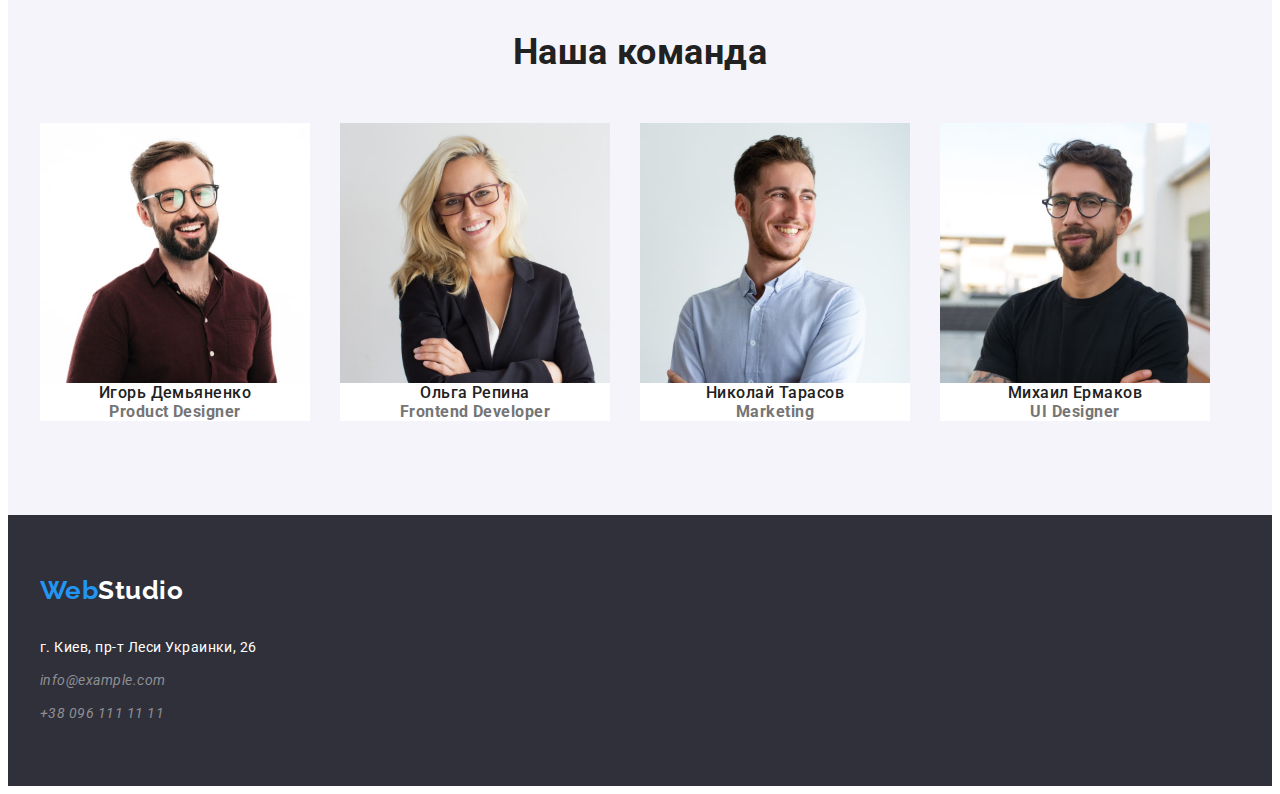
==== commit f3ce9df4: "Доделал правки по дизайну" ====
--- a/index.html
+++ b/index.html
@@ -105,20 +105,20 @@
     </main>
     <!-- Footer -->
     <footer class="footer">
-        <div class="container">
+        <div class="container footer-container-adress">
             <!-- Logo -->
             <a href="./index.html" class="logo link"><span class="logo-blue">Web</span><span class="logo-white">Studio</span></a>
-            <address class="footer-address">
-                г. Киев, пр-т Леси Украинки, 26
+            <address>
+                    <p class="footer-address">г. Киев, пр-т Леси Украинки, 26</p>
+                <ul class="contact-bottom list">
+                    <li class="item">
+                        <a href="maito:info@example.com" class="bottom-item link">info@example.com</a>
+                    </li>
+                    <li class="item">
+                        <a href="tel:+380961111111" class="bottom-item link">+38 096 111 11 11</a>
+                    </li>
+                </ul>
             </address>
-            <ul class="contact-bottom list">
-                <li>
-                    <a href="maito:info@example.com" class="bottom-item link">info@example.com</a>
-                </li>
-                <li>
-                    <a href="tel:+380961111111" class="bottom-item link">+38 096 111 11 11</a>
-                </li>
-            </ul>
         </div>
         
     </footer>
--- a/css/styles.css
+++ b/css/styles.css
@@ -17,6 +17,23 @@
   /* letter-spacing: 0.02em;
   letter-spacing: 0.06em; */
 }
+h1,
+h2,
+h3,
+h4,
+h5,
+h6,
+p {
+  margin: 0;
+}
+ul,
+ol {
+  margin: 0;
+  padding: 0;
+}
+img {
+  display: block;
+}
 .list {
   list-style: none;
   padding: 0;
@@ -58,12 +75,10 @@
   text-align: center;
   letter-spacing: 0.06em;
 
-  margin-top: 30px;
-
   padding: 10px 32px;
-  position: relative;
-  left: 50%;
-  transform: translate(-50%, 0);
+  display: block;
+  margin: 0 auto;
+  /* margin-top: 30px; */
 }
 /* Styles for index.html */
 
@@ -160,6 +175,7 @@
   background-color: var(--footer-background-color);
   padding-top: 200px;
   padding-bottom: 200px;
+  /* max-width: 1600px; */
 }
 
 .banner-title {
@@ -176,6 +192,7 @@
 
   /* padding: 0; */
   margin: 0;
+  margin-bottom: 30px;
 }
 
 /* Engage section */
@@ -192,26 +209,18 @@
   font-size: 14px;
   line-height: 1.14;
   text-transform: uppercase;
-
-  padding: 0;
-  margin: 0;
 }
 .engage-text {
   color: var(--all-text-color);
   font-size: 14px;
   line-height: 1.71;
-
-  padding: 0;
-  margin: 0;
 }
 .collecting-title {
   color: var(--title-text-color);
   font-size: 36px;
   line-height: 1.16;
   text-align: center;
-
-  padding: 0;
-  margin: 0;
+  padding-top: 94px;
 }
 /* Image title */
 .img-item {
@@ -229,7 +238,11 @@
 .our-team {
   display: flex;
   margin-top: 50px;
-  margin-bottom: 94px;
+  padding-bottom: 94px;
+}
+.our-team .item {
+  border: 1px solid F5F4FA;
+  background-color: var(--primary-white-color);
 }
 .our-team .item + .item {
   margin-left: 30px;
@@ -239,32 +252,36 @@
   font-weight: 500;
   font-size: 16px;
   line-height: 1.19;
-
-  padding: 0;
-  margin: 0;
+  text-align: center;
 }
 .profession-team {
   color: var(--all-text-color);
   font-size: 16px;
   line-height: 1.19;
-
-  padding: 0;
-  margin: 0;
+  text-align: center;
 }
 /* Footer */
 
 .footer {
   background-color: var(--footer-background-color);
-    height: 252px;
-  /* width: 1600px;
-  position: absolute; */
+}
+.footer-container-adress {
+  padding-top: 60px;
+  padding-bottom: 60px;
+}
+.footer-container-adress > .logo {
+  display: block;
+  margin-bottom: 30px;
 }
 
 .footer-address {
   color: var(--primary-white-color);
   font-weight: 400;
+  font-style: normal;
   font-size: 14px;
   line-height: 1.71;
+
+  margin-bottom: 9px;
 }
 
 .contact-bottom .bottom-item {
@@ -277,6 +294,9 @@
 .contact-bottom .bottom-item:focus {
   color: var(--accent-color);
 }
+.contact-bottom .item + .item {
+  margin-top: 9px;
+}
 /* Styles for portfolio.html */
 
 /* Класс кнопка для портфолио */
@@ -291,7 +311,7 @@
   background-color: var(--accent-color);
 }
 .btn-flex {
-  margin-top: 94px;
+  padding-top: 94px;
   display: flex;
   margin-bottom: 50px;
   justify-content: center;
@@ -311,36 +331,48 @@
   display: flex;
   flex-wrap: wrap;
 
-  margin-bottom: 94px;
-}
+  padding-bottom: 94px;
+}
+
+/* .best-work .item {
+  width: calc((100% - 60px) / 3);
+} */
 
 .best-work .item {
-  width: calc((100% - 60px) / 3);  
-}
-.best-work .item {
-  margin-right: 30px;
+  margin-right: 27px;
+  margin-bottom: 30px;
 }
 .best-work .item:nth-child(3n) {
   margin-right: 0;
 }
-.best-work .test {
-  margin: 0;
-  padding: 0;
+.best-work .item:nth-last-child(-n + 3) {
+  margin-bottom: 0;
+}
+.best-work .item {
+  border: 1px solid #eee;
+  background-color: var(--primary-white-color);
 }
 .our-work-title {
   color: var(--title-text-color);
   font-size: 18px;
   line-height: 2;
   letter-spacing: 0.06em;
-
-  margin: 0;
-  padding: 0;
 }
 .our-work-text {
   color: var(--all-text-color);
   font-size: 16px;
   line-height: 1.9;
-
-  margin: 0;
-  padding: 0;
-}
+}
+
+.our-work-text,
+.our-work-title {
+  /* margin: 20px 24px; */
+  margin-left: 24px;
+  margin-right: 24px;
+}
+.our-work-title {
+  margin-top: 20px;
+}
+.our-work-text {
+  margin-bottom: 20px;
+}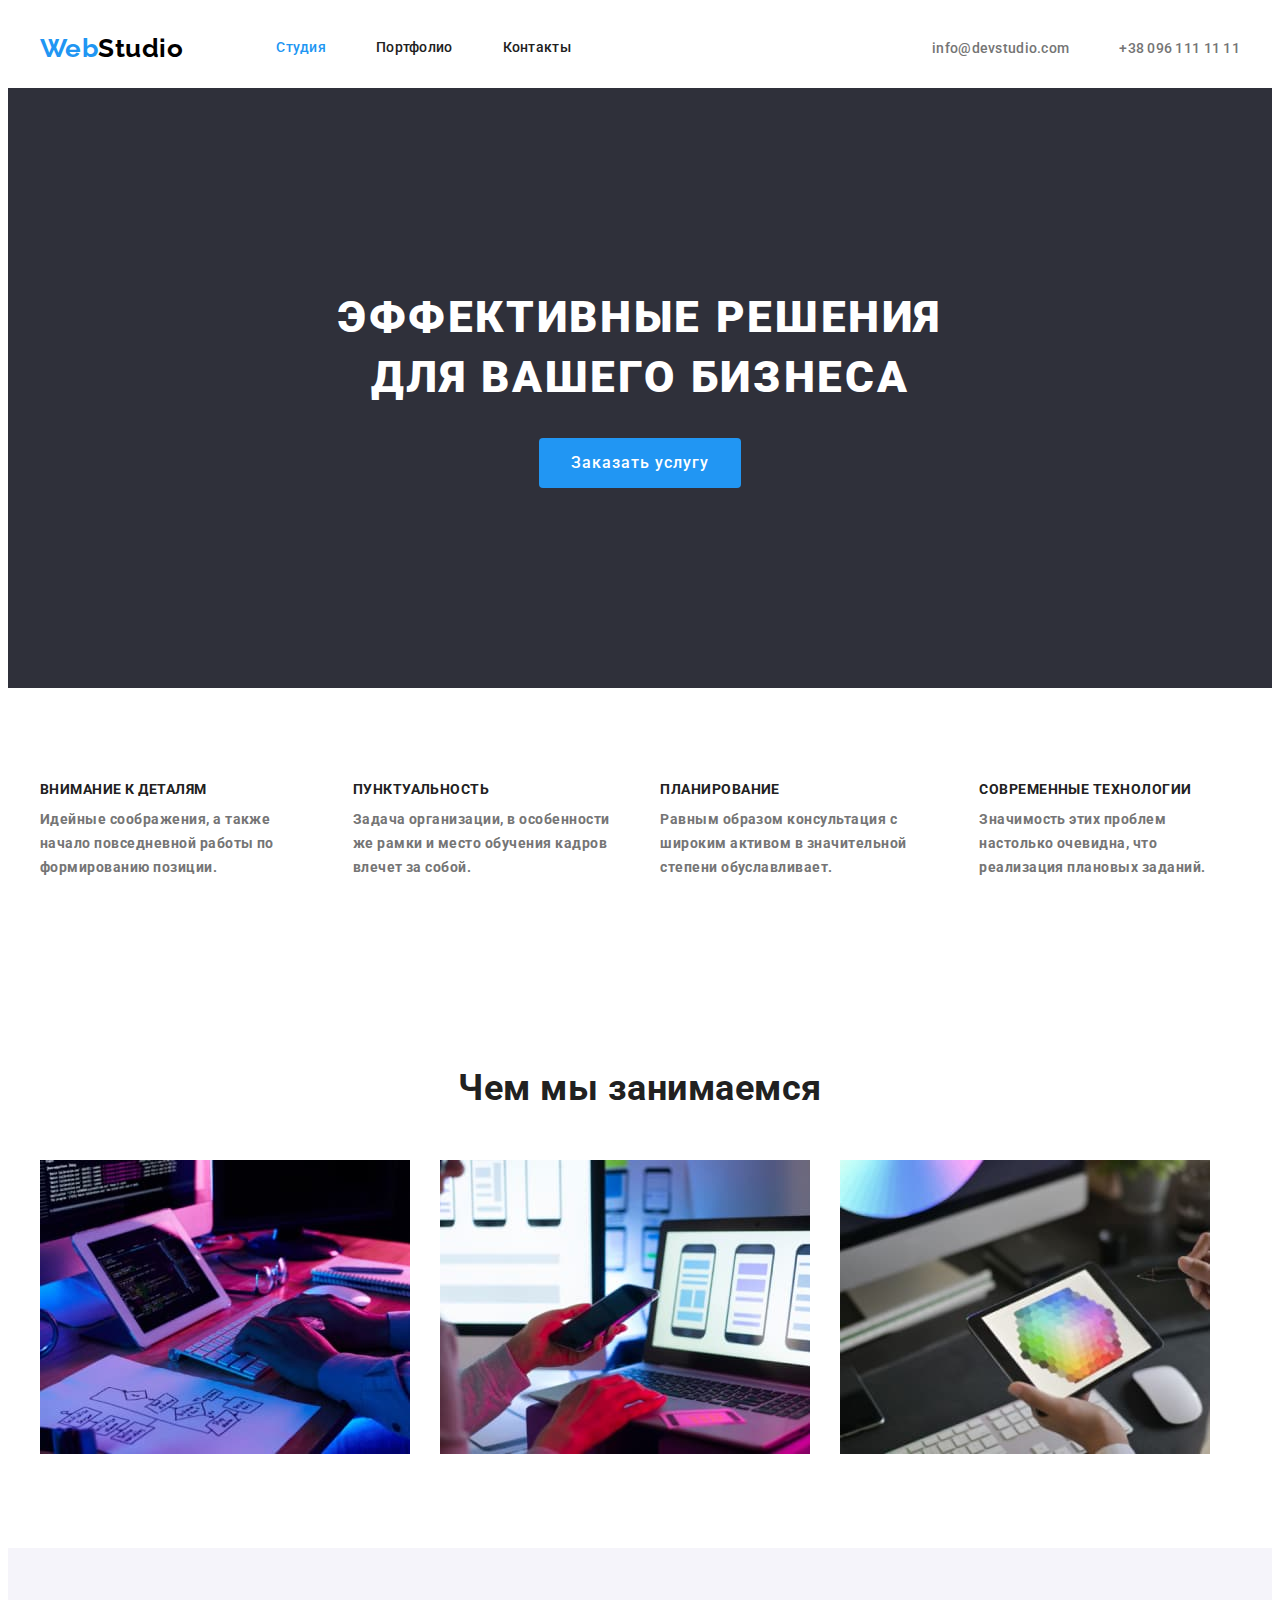
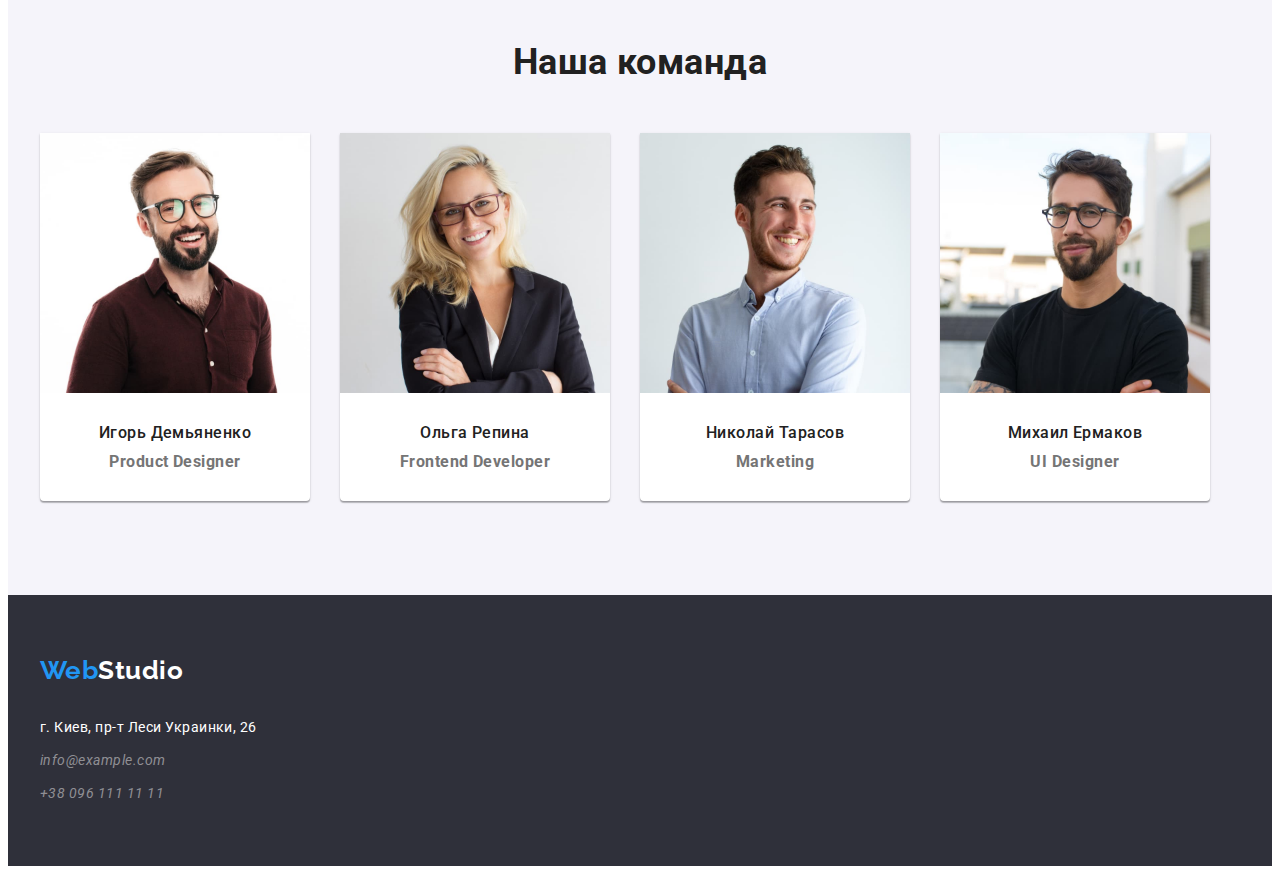
==== commit 19e68856: "Правки" ====
--- a/index.html
+++ b/index.html
@@ -71,9 +71,9 @@
         <section>
             <h2 class="collecting-title">Чем мы занимаемся</h2>
             <ul class="list container img-item">
-                <li class="item"><img width="370" src="./images/prints.jpg" alt="prints"></li>
-                <li class="item"><img width="370" src="./images/telephone.jpg" alt="telephone"></li>
-                <li class="item"><img width="370" src="./images/hexagon.jpg" alt="hexagon"></li>
+                <li class="item"><img width="370" height="294" src="./images/prints.jpg" alt="prints"></li>
+                <li class="item"><img width="370" height="294" src="./images/telephone.jpg" alt="telephone"></li>
+                <li class="item"><img width="370" height="294" src="./images/hexagon.jpg" alt="hexagon"></li>
             </ul>
         </section>
         <!-- Our team -->
@@ -81,22 +81,22 @@
             <h2 class="collecting-title">Наша команда</h2>
             <ul class="list container our-team">
                 <li class="item">
-                    <img width="270" src="./images/igor-demianenko.jpg" alt="Игорь Демьяненко">
+                    <img width="270" height="260" src="./images/igor-demianenko.jpg" alt="Игорь Демьяненко">
                     <h3 class="full-name-title">Игорь Демьяненко</h3>
                     <p class="profession-team">Product Designer</p>
                 </li>
                 <li class="item">
-                    <img width="270" src="./images/olga-repina.jpg" alt="Ольга Репина">
+                    <img width="270" height="260" src="./images/olga-repina.jpg" alt="Ольга Репина">
                     <h3 class="full-name-title">Ольга Репина</h3>
                     <p class="profession-team">Frontend Developer</p>
                 </li>
                 <li class="item">
-                    <img width="270" src="./images/nikolai-tarasov.jpg" alt="Николай Тарасов">
+                    <img width="270" height="260" src="./images/nikolai-tarasov.jpg" alt="Николай Тарасов">
                     <h3 class="full-name-title">Николай Тарасов</h3>
                     <p class="profession-team">Marketing</p>
                 </li>
                 <li class="item">
-                    <img width="270" src="./images/mikhail-ermakov.jpg" alt="Михаил Ермаков">
+                    <img width="270" height="260" src="./images/mikhail-ermakov.jpg" alt="Михаил Ермаков">
                     <h3 class="full-name-title">Михаил Ермаков</h3>
                     <p class="profession-team">UI Designer</p>
                 </li>
--- a/css/styles.css
+++ b/css/styles.css
@@ -7,7 +7,7 @@
   --primary-black-color: #000000;
   --contacts-bottom-color: #8f8f94;
   --footer-background-color: #2f303a;
-  --our-team-color: #F5F4FA;
+  --our-team-color: #f5f4fa;
 }
 body {
   background-color: var(--primary-white-color);
@@ -83,13 +83,14 @@
 /* Styles for index.html */
 
 /* Header */
-.header {
-  width: 1200px;
+.header-portfolio {
+  /* width: 1200px;
   padding-left: 15px;
-  padding-right: 15px;
-  margin: 0 auto;
+  padding-right: 15px; */
+  /* margin: 0 auto; */
   /* outline: 2px solid tomato; */
-  border-bottom: 1px solid var(--all-text-color);
+  border-bottom: 1px solid #ececec;
+  /* box-shadow: 0px 4px 4px rgba(0, 0, 0, 0.25); */
 }
 .header-top {
   display: flex;
@@ -123,8 +124,8 @@
 .navigation-list .item {
   margin-right: 50px;
   /* background-color: red;
-  /* padding-top: 32px;
-  padding-bottom: 32px; */ */
+  padding-top: 32px;
+  padding-bottom: 32px; */
 }
 .navigation-list .item:last-child {
   margin-right: 0;
@@ -152,7 +153,7 @@
 /* Contacts Email tel Top */
 .contacts-top {
   display: flex;
-  margin-left: 331px;
+  margin-left: auto;
 }
 .contacts-top .item + .item {
   margin-left: 50px;
@@ -186,7 +187,7 @@
   text-align: center;
   letter-spacing: 0.06em;
   text-transform: uppercase;
-  
+
   align-items: center;
   /* padding-top: 200px; */
 
@@ -199,16 +200,18 @@
 .engage-section {
   display: flex;
   margin-top: 94px;
-  margin-bottom: 94px;  
+  margin-bottom: 94px;
 }
 .engage-section .item + .item {
-margin-left: 30px;
+  margin-left: 30px;
 }
 .title-engage {
   color: var(--title-text-color);
   font-size: 14px;
   line-height: 1.14;
   text-transform: uppercase;
+
+  margin-bottom: 10px;
 }
 .engage-text {
   color: var(--all-text-color);
@@ -232,7 +235,8 @@
   margin-left: 30px;
 }
 /* Our team */
-.our-squad, .our-team {
+.our-squad,
+.our-team {
   background-color: var(--our-team-color);
 }
 .our-team {
@@ -241,8 +245,12 @@
   padding-bottom: 94px;
 }
 .our-team .item {
-  border: 1px solid F5F4FA;
-  background-color: var(--primary-white-color);
+  /* border: 1px solid F5F4FA;
+  background-color: var(--primary-white-color); */
+  background: var(--primary-white-color);
+  box-shadow: 0px 1px 3px rgba(0, 0, 0, 0.12), 0px 1px 1px rgba(0, 0, 0, 0.14),
+    0px 2px 1px rgba(0, 0, 0, 0.2);
+  border-radius: 0px 0px 4px 4px;
 }
 .our-team .item + .item {
   margin-left: 30px;
@@ -253,12 +261,15 @@
   font-size: 16px;
   line-height: 1.19;
   text-align: center;
+  margin-top: 30px;
+  margin-bottom: 10px;
 }
 .profession-team {
   color: var(--all-text-color);
   font-size: 16px;
   line-height: 1.19;
   text-align: center;
+  margin-bottom: 30px;
 }
 /* Footer */
 
@@ -318,7 +329,7 @@
 }
 .btn-flex .item + .item {
   margin-left: 8px;
-} 
+}
 
 /* .title-portfolio {
   text-align: center;
@@ -332,26 +343,38 @@
   flex-wrap: wrap;
 
   padding-bottom: 94px;
+
+  margin-left: -30px;
+  margin-top: -30px;
 }
 
 /* .best-work .item {
   width: calc((100% - 60px) / 3);
 } */
-
+.container-title-text {
+  padding: 20px 24px;
+  border: 1px solid #eee;
+  border-top: none;
+}
 .best-work .item {
-  margin-right: 27px;
-  margin-bottom: 30px;
-}
-.best-work .item:nth-child(3n) {
+  width: calc(100% / 3 - 30px);
+  margin-left: 30px;
+  margin-top: 30px;
+}
+/* .best-work .item:nth-child(3n) {
   margin-right: 0;
 }
 .best-work .item:nth-last-child(-n + 3) {
-  margin-bottom: 0;
-}
-.best-work .item {
+  margin-bottom: 0; */
+}
+/* .best-work .item {
   border: 1px solid #eee;
+  filter: drop-shadow(0px 4px 4px rgba(0, 0, 0, 0.25));
   background-color: var(--primary-white-color);
-}
+  border: 1px solid var(--primary-white-color);
+  box-shadow: 0px 4px 4px rgba(0, 0, 0, 0.25);
+} */
+
 .our-work-title {
   color: var(--title-text-color);
   font-size: 18px;
@@ -363,16 +386,3 @@
   font-size: 16px;
   line-height: 1.9;
 }
-
-.our-work-text,
-.our-work-title {
-  /* margin: 20px 24px; */
-  margin-left: 24px;
-  margin-right: 24px;
-}
-.our-work-title {
-  margin-top: 20px;
-}
-.our-work-text {
-  margin-bottom: 20px;
-}